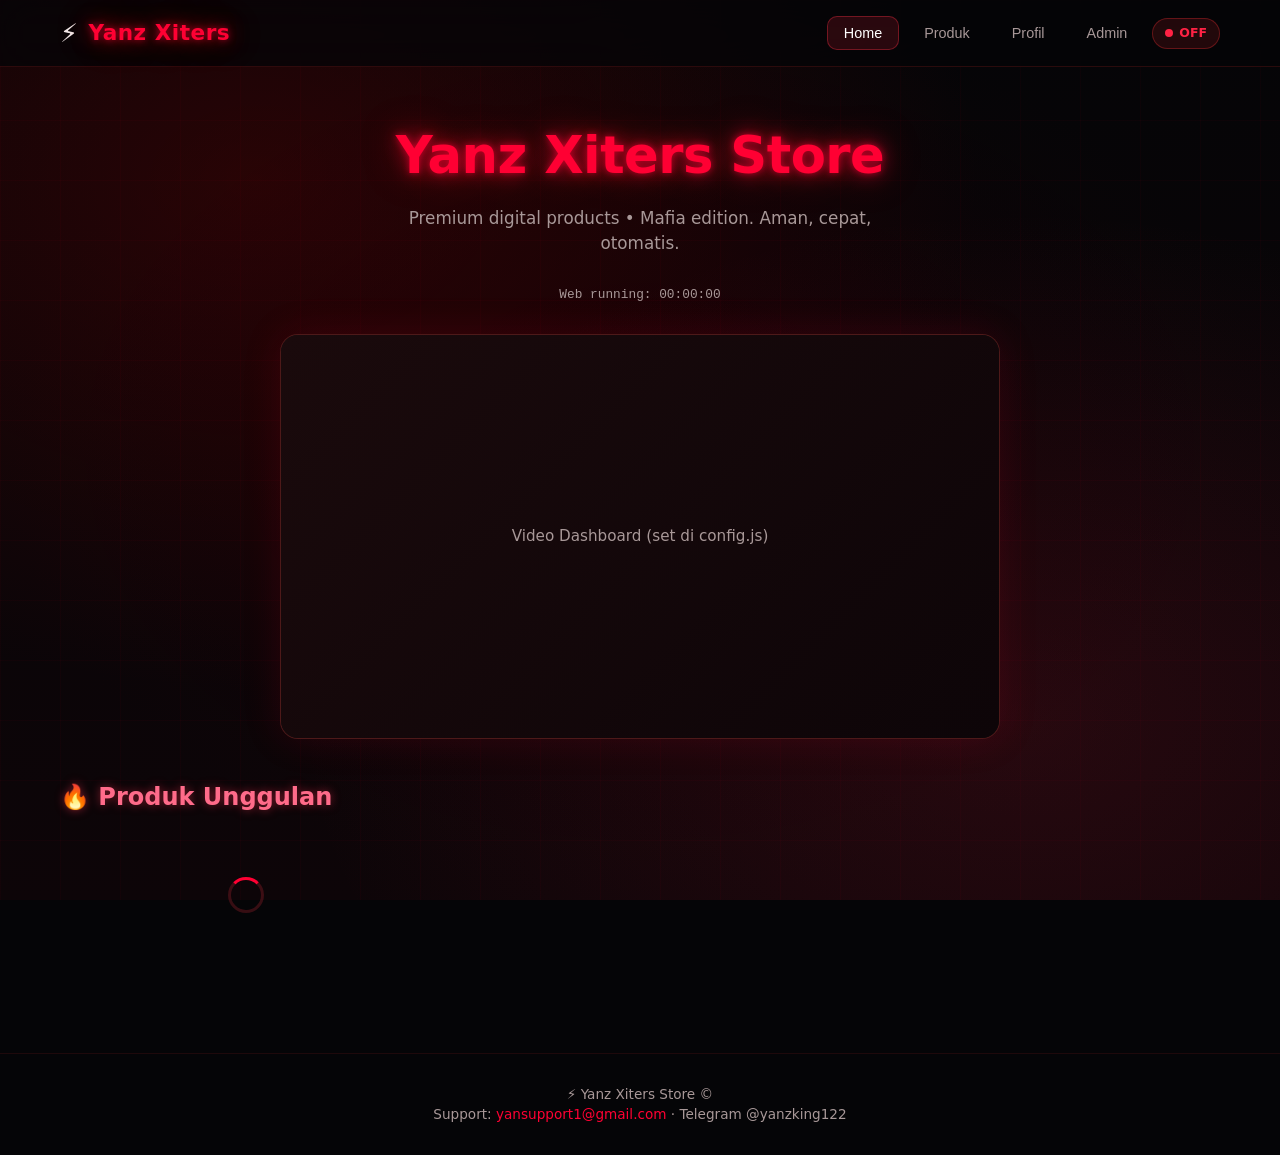
==== index.html @ 69679eae "Last Sync: 2026-09-05 17:09 (Mobile)" ====
<!DOCTYPE html>
<html lang="id">
<head>
  <meta charset="UTF-8" />
  <meta name="viewport" content="width=device-width, initial-scale=1.0, maximum-scale=1.0" />
  <meta name="theme-color" content="#8B0000" />
  <meta name="description" content="Yanz Xiters Store - Premium Digital Products" />
  <title>Yanz Xiters Store ⚡</title>
  <!-- Favicon emoji -->
  <link rel="icon" href="data:image/svg+xml,<svg xmlns='http://www.w3.org/2000/svg' viewBox='0 0 100 100'><text y='.9em' font-size='90'>⚡</text></svg>" />
  <link rel="stylesheet" href="css/style.css" />
  <!-- Firebase compat -->
  <script src="https://www.gstatic.com/firebasejs/10.12.2/firebase-app-compat.js"></script>
  <script src="https://www.gstatic.com/firebasejs/10.12.2/firebase-database-compat.js"></script>
</head>
<body class="no-select">

  <!-- Header -->
  <header class="header">
    <div class="container header-inner">
      <a class="logo" onclick="App.showView('home')">
        <span class="logo-icon">⚡</span>
        <span class="neon">Yanz Xiters</span>
      </a>
      <nav class="nav">
        <button class="nav-btn active" data-view="home" onclick="App.showView('home')">Home</button>
        <button class="nav-btn" data-view="products" onclick="App.showView('products')">Produk</button>
        <button class="nav-btn" data-view="profile" onclick="App.showView('profile')">Profil</button>
        <button class="nav-btn" data-view="admin" onclick="App.showView('admin')">Admin</button>
        <span id="globalStatus" class="status-badge status-off">
          <span class="dot"></span> OFF
        </span>
      </nav>
    </div>
  </header>

  <main class="container">

    <!-- HOME VIEW -->
    <section id="view-home" class="view active">
      <div class="hero">
        <h1 class="neon">Yanz Xiters Store</h1>
        <p>Premium digital products • Mafia edition. Aman, cepat, otomatis.</p>
        <div class="running-time" id="runningTime">Web running: 00:00:00</div>
      </div>

      <div class="video-box glass" id="dashboardVideoBox">
        <div class="video-placeholder">Video Dashboard (set di config.js)</div>
      </div>

      <h2 class="section-title neon-soft">🔥 Produk Unggulan</h2>
      <div class="products-grid" id="homeProducts">
        <div class="loader"></div>
      </div>
    </section>

    <!-- PRODUCTS VIEW -->
    <section id="view-products" class="view">
      <h2 class="section-title neon-soft" style="margin-top:30px">📦 Semua Produk</h2>
      <div class="products-grid" id="allProducts">
        <div class="loader"></div>
      </div>
    </section>

    <!-- PROFILE VIEW -->
    <section id="view-profile" class="view">
      <div class="profile-card glass">
        <h2 class="neon">Profil Kamu</h2>
        <p style="color:var(--muted);margin-top:8px">ID unik yang terbawa ke setiap pembelian</p>
        <div class="profile-id" id="userIdDisplay">-</div>
        <p style="font-size:0.85rem;color:var(--muted)">ID tersimpan otomatis & tidak direset.</p>
        <div style="margin-top:24px">
          <h3 style="margin-bottom:12px">Riwayat Pembelian</h3>
          <div id="userPurchases" class="empty">
            <div class="empty-icon">📭</div>
            Belum ada pembelian
          </div>
        </div>
      </div>
    </section>

    <!-- PAYMENT VIEW (persists via localStorage) -->
    <section id="view-payment" class="view">
      <div class="payment-wrap glass">
        <h2 class="neon">💳 Pembayaran</h2>
        <p style="color:var(--muted);font-size:0.9rem">Transfer sesuai nominal lalu upload bukti TF</p>

        <div class="order-info" id="orderInfo">
          <!-- filled by JS -->
        </div>

        <div class="qr-box" id="qrBox">
          <img id="qrImg" src="" alt="QR Payment" />
        </div>
        <p style="font-size:0.85rem;color:var(--muted);margin-bottom:16px">Scan QR di atas untuk transfer</p>

        <div class="form-group">
          <label>Upload Bukti Transfer (link gambar / screenshot)</label>
          <input type="text" id="buktiTfUrl" placeholder="https://... (Catbox / Imgur / dll)" />
        </div>
        <button class="btn btn-primary" style="width:100%" onclick="App.submitBuktiTf()">
          Kirim Bukti TF
        </button>
        <p style="margin-top:14px;font-size:0.8rem;color:var(--muted)">
          Halaman ini tersimpan. Jangan close sampai status berubah.
        </p>
        <div id="paymentStatus" style="margin-top:16px"></div>
      </div>
    </section>

    <!-- ADMIN LOGIN / PANEL -->
    <section id="view-admin" class="view">
      <!-- Login form -->
      <div id="adminLogin" class="payment-wrap glass" style="margin-top:40px">
        <h2 class="neon">🔐 Admin Login</h2>
        <p style="color:var(--muted);font-size:0.9rem;margin-bottom:20px">Masukkan key valid (max 1 device)</p>
        <div class="form-group">
          <label>Admin Key</label>
          <input type="password" id="adminKeyInput" placeholder="Masukkan key..." />
        </div>
        <button class="btn btn-primary" style="width:100%" onclick="App.adminLogin()">Masuk</button>
        <p style="margin-top:16px;font-size:0.8rem;color:var(--muted)">
          Error? Hubungi <a href="mailto:yansupport1@gmail.com" style="color:var(--blood-neon)">yansupport1@gmail.com</a>
          atau Telegram @yanzking122
        </p>
      </div>

      <!-- Admin dashboard -->
      <div id="adminPanel" style="display:none">
        <div class="admin-layout">
          <aside class="admin-sidebar glass">
            <div style="padding:0 8px 16px;font-weight:700" class="neon">⚡ Admin</div>
            <div class="admin-menu">
              <button class="admin-menu-btn active" data-section="orders" onclick="App.showAdminSection('orders')">📋 Bukti TF</button>
              <button class="admin-menu-btn" data-section="products" onclick="App.showAdminSection('products')">📦 Produk</button>
              <button class="admin-menu-btn" data-section="addproduct" onclick="App.showAdminSection('addproduct')">➕ Tambah Produk</button>
              <button class="admin-menu-btn" data-section="status" onclick="App.showAdminSection('status')">🟢 Status ON/OFF</button>
              <button class="admin-menu-btn" data-section="keys" onclick="App.showAdminSection('keys')">🔑 Keys</button>
              <button class="admin-menu-btn" data-section="users" onclick="App.showAdminSection('users')">👤 Users</button>
              <button class="admin-menu-btn" onclick="App.adminLogout()" style="color:var(--danger)">🚪 Logout</button>
            </div>
          </aside>

          <div class="admin-content">
            <!-- Orders / Bukti TF -->
            <div id="admin-orders" class="admin-section active">
              <h2 class="section-title">Bukti Transfer</h2>
              <div class="table-wrap glass">
                <table>
                  <thead>
                    <tr>
                      <th>Order</th>
                      <th>User ID</th>
                      <th>Produk</th>
                      <th>Harga</th>
                      <th>Bukti</th>
                      <th>Status</th>
                      <th>Aksi</th>
                    </tr>
                  </thead>
                  <tbody id="ordersTableBody">
                    <tr><td colspan="7" class="empty">Memuat...</td></tr>
                  </tbody>
                </table>
              </div>
            </div>

            <!-- Products list -->
            <div id="admin-products" class="admin-section">
              <h2 class="section-title">Daftar Produk</h2>
              <div class="table-wrap glass">
                <table>
                  <thead>
                    <tr>
                      <th>Nama</th>
                      <th>Harga</th>
                      <th>Diskon</th>
                      <th>Video</th>
                      <th>Aksi</th>
                    </tr>
                  </thead>
                  <tbody id="adminProductsBody">
                    <tr><td colspan="5" class="empty">Memuat...</td></tr>
                  </tbody>
                </table>
              </div>
            </div>

            <!-- Add Product -->
            <div id="admin-addproduct" class="admin-section">
              <h2 class="section-title">Tambah / Edit Produk</h2>
              <div class="glass" style="padding:24px;max-width:560px">
                <input type="hidden" id="editProductId" />
                <div class="form-group">
                  <label>Nama Produk</label>
                  <input type="text" id="pName" placeholder="Nama produk" />
                </div>
                <div class="form-group">
                  <label>Harga (Rp)</label>
                  <input type="number" id="pPrice" placeholder="50000" />
                </div>
                <div class="form-group">
                  <label>Deskripsi</label>
                  <textarea id="pDesc" placeholder="Deskripsi produk..."></textarea>
                </div>
                <div class="form-group">
                  <label>Link Download (dikirim otomatis setelah verifikasi)</label>
                  <input type="text" id="pDownload" placeholder="https://..." />
                </div>
                <div class="form-group">
                  <label>Link Video (Catbox / direct)</label>
                  <input type="text" id="pVideo" placeholder="https://files.catbox.moe/xxx.mp4" />
                </div>
                <div class="form-group">
                  <label>Diskon % (0 = tidak diskon)</label>
                  <input type="number" id="pDiscount" placeholder="0" min="0" max="99" />
                </div>
                <div class="form-group">
                  <label>Durasi Diskon (hari, 0 = permanent selama diskon > 0)</label>
                  <input type="number" id="pDiscountDays" placeholder="0" min="0" />
                </div>
                <button class="btn btn-primary" onclick="App.saveProduct()">Simpan Produk</button>
                <button class="btn btn-ghost" onclick="App.resetProductForm()" style="margin-left:8px">Reset</button>
              </div>
            </div>

            <!-- Status ON/OFF -->
            <div id="admin-status" class="admin-section">
              <h2 class="section-title">Status Admin (Global)</h2>
              <div class="glass" style="padding:28px;max-width:420px;text-align:center">
                <p style="margin-bottom:20px;color:var(--muted)">Status ini terlihat semua user di header</p>
                <div id="adminStatusDisplay" class="status-badge status-off" style="font-size:1.1rem;padding:10px 24px;margin-bottom:20px">
                  <span class="dot"></span> OFF
                </div>
                <div style="display:flex;gap:12px;justify-content:center">
                  <button class="btn btn-success" onclick="App.setGlobalStatus(true)">ON</button>
                  <button class="btn btn-danger" onclick="App.setGlobalStatus(false)">OFF</button>
                </div>
              </div>
            </div>

            <!-- Keys management -->
            <div id="admin-keys" class="admin-section">
              <h2 class="section-title">Admin Keys</h2>
              <div class="glass" style="padding:24px;max-width:500px;margin-bottom:20px">
                <div class="form-group">
                  <label>Buat Key Baru</label>
                  <input type="text" id="newKeyInput" placeholder="key-rahasia-123" />
                </div>
                <button class="btn btn-primary" onclick="App.createAdminKey()">Tambah Key</button>
              </div>
              <div class="table-wrap glass">
                <table>
                  <thead>
                    <tr><th>Key</th><th>Device</th><th>Last Login</th><th>Aksi</th></tr>
                  </thead>
                  <tbody id="keysTableBody"></tbody>
                </table>
              </div>
            </div>

            <!-- Users -->
            <div id="admin-users" class="admin-section">
              <h2 class="section-title">Users</h2>
              <div class="table-wrap glass">
                <table>
                  <thead>
                    <tr><th>User ID</th><th>Created</th><th>Last Seen</th></tr>
                  </thead>
                  <tbody id="usersTableBody"></tbody>
                </table>
              </div>
            </div>
          </div>
        </div>
      </div>
    </section>

  </main>

  <footer class="footer">
    <p>⚡ Yanz Xiters Store &copy; <span id="year"></span></p>
    <p>Support: <a href="mailto:yansupport1@gmail.com">yansupport1@gmail.com</a> · Telegram @yanzking122</p>
  </footer>

  <div class="toast-container" id="toastContainer"></div>

  <!-- Scripts -->
  <script src="config.js"></script>
  <script src="js/firebase.js"></script>
  <script src="js/security.js"></script>
  <script src="js/app.js"></script>
</body>
</html>
---- css/style.css ----
/* ============================================
   Yanz Xiters Store - Liquid Glass Neon Blood Red Mafia Theme
   Full animations, glassmorphism, neon
   ============================================ */

:root {
  --blood: #8B0000;
  --blood-bright: #c41e3a;
  --blood-neon: #ff0033;
  --blood-glow: rgba(255, 0, 51, 0.6);
  --dark: #0a0a0c;
  --darker: #050507;
  --glass: rgba(255, 255, 255, 0.06);
  --glass-border: rgba(255, 50, 50, 0.25);
  --text: #f0e6e6;
  --muted: #a89898;
  --success: #00ff88;
  --warning: #ffaa00;
  --danger: #ff2244;
  --radius: 18px;
  --transition: all 0.35s cubic-bezier(0.4, 0, 0.2, 1);
}

* {
  margin: 0;
  padding: 0;
  box-sizing: border-box;
}

html {
  scroll-behavior: smooth;
}

body {
  font-family: 'Segoe UI', system-ui, -apple-system, BlinkMacSystemFont, sans-serif;
  background: var(--darker);
  color: var(--text);
  min-height: 100vh;
  overflow-x: hidden;
  line-height: 1.5;
}

/* Background effects */
body::before {
  content: '';
  position: fixed;
  inset: 0;
  background:
    radial-gradient(ellipse at 20% 20%, rgba(139, 0, 0, 0.25) 0%, transparent 50%),
    radial-gradient(ellipse at 80% 80%, rgba(196, 30, 58, 0.15) 0%, transparent 50%),
    radial-gradient(ellipse at 50% 50%, rgba(20, 0, 5, 0.8) 0%, transparent 70%),
    linear-gradient(180deg, #050507 0%, #0d0508 100%);
  z-index: -2;
  pointer-events: none;
}

body::after {
  content: '';
  position: fixed;
  inset: 0;
  background-image:
    linear-gradient(rgba(255, 0, 50, 0.03) 1px, transparent 1px),
    linear-gradient(90deg, rgba(255, 0, 50, 0.03) 1px, transparent 1px);
  background-size: 60px 60px;
  z-index: -1;
  pointer-events: none;
  animation: gridPulse 8s ease-in-out infinite;
}

@keyframes gridPulse {
  0%, 100% { opacity: 0.4; }
  50% { opacity: 0.7; }
}

/* Liquid Glass Card */
.glass {
  background: var(--glass);
  backdrop-filter: blur(18px) saturate(160%) brightness(1.05);
  -webkit-backdrop-filter: blur(18px) saturate(160%) brightness(1.05);
  border: 1px solid var(--glass-border);
  border-radius: var(--radius);
  box-shadow:
    inset 0 1.5px 0 rgba(255, 180, 180, 0.25),
    inset 0 -1px 0 rgba(255, 50, 50, 0.1),
    0 12px 40px rgba(0, 0, 0, 0.45),
    0 0 30px rgba(255, 0, 51, 0.08);
  transition: var(--transition);
}

.glass:hover {
  border-color: rgba(255, 50, 80, 0.45);
  box-shadow:
    inset 0 1.5px 0 rgba(255, 200, 200, 0.35),
    0 16px 50px rgba(0, 0, 0, 0.5),
    0 0 40px rgba(255, 0, 51, 0.18);
}

/* Neon text */
.neon {
  color: var(--blood-neon);
  text-shadow:
    0 0 7px var(--blood-glow),
    0 0 20px var(--blood-glow),
    0 0 40px rgba(255, 0, 51, 0.4);
}

.neon-soft {
  color: #ff6b8a;
  text-shadow: 0 0 10px rgba(255, 50, 80, 0.5);
}

/* Buttons */
.btn {
  display: inline-flex;
  align-items: center;
  justify-content: center;
  gap: 8px;
  padding: 12px 28px;
  border: none;
  border-radius: 12px;
  font-weight: 600;
  font-size: 0.95rem;
  cursor: pointer;
  transition: var(--transition);
  position: relative;
  overflow: hidden;
  text-decoration: none;
  color: #fff;
  letter-spacing: 0.3px;
}

.btn::before {
  content: '';
  position: absolute;
  inset: 0;
  background: linear-gradient(120deg, transparent, rgba(255,255,255,0.15), transparent);
  transform: translateX(-100%);
  transition: transform 0.6s ease;
}

.btn:hover::before {
  transform: translateX(100%);
}

.btn-primary {
  background: linear-gradient(135deg, var(--blood) 0%, var(--blood-bright) 50%, #ff2244 100%);
  box-shadow: 0 4px 20px rgba(196, 30, 58, 0.45), inset 0 1px 0 rgba(255,255,255,0.2);
}

.btn-primary:hover {
  transform: translateY(-2px) scale(1.02);
  box-shadow: 0 8px 30px rgba(255, 0, 51, 0.55), inset 0 1px 0 rgba(255,255,255,0.25);
}

.btn-primary:active {
  transform: translateY(0) scale(0.98);
}

.btn-success {
  background: linear-gradient(135deg, #007a44, #00cc66);
  box-shadow: 0 4px 18px rgba(0, 200, 100, 0.35);
}

.btn-success:hover {
  transform: translateY(-2px);
  box-shadow: 0 8px 28px rgba(0, 255, 136, 0.45);
}

.btn-danger {
  background: linear-gradient(135deg, #5a0000, #a00);
  box-shadow: 0 4px 18px rgba(160, 0, 0, 0.4);
}

.btn-danger:hover {
  transform: translateY(-2px);
  box-shadow: 0 8px 28px rgba(255, 30, 30, 0.5);
}

.btn-ghost {
  background: rgba(255, 255, 255, 0.05);
  border: 1px solid rgba(255, 80, 80, 0.3);
  color: var(--text);
}

.btn-ghost:hover {
  background: rgba(255, 50, 50, 0.12);
  border-color: var(--blood-neon);
}

.btn-sm {
  padding: 8px 16px;
  font-size: 0.85rem;
  border-radius: 10px;
}

.btn:disabled {
  opacity: 0.5;
  cursor: not-allowed;
  transform: none !important;
}

/* Layout */
.container {
  width: 100%;
  max-width: 1200px;
  margin: 0 auto;
  padding: 0 20px;
}

/* Header */
.header {
  position: sticky;
  top: 0;
  z-index: 100;
  padding: 14px 0;
  background: rgba(5, 5, 7, 0.75);
  backdrop-filter: blur(20px);
  border-bottom: 1px solid rgba(255, 50, 50, 0.15);
}

.header-inner {
  display: flex;
  align-items: center;
  justify-content: space-between;
  gap: 16px;
}

.logo {
  display: flex;
  align-items: center;
  gap: 10px;
  font-size: 1.35rem;
  font-weight: 800;
  letter-spacing: 0.5px;
  cursor: pointer;
  text-decoration: none;
  color: inherit;
}

.logo-icon {
  font-size: 1.6rem;
  animation: pulseGlow 2.5s ease-in-out infinite;
}

@keyframes pulseGlow {
  0%, 100% { filter: drop-shadow(0 0 4px var(--blood-glow)); }
  50% { filter: drop-shadow(0 0 14px var(--blood-neon)); }
}

.nav {
  display: flex;
  align-items: center;
  gap: 8px;
  flex-wrap: wrap;
}

.nav-btn {
  padding: 8px 16px;
  border-radius: 10px;
  background: transparent;
  border: 1px solid transparent;
  color: var(--muted);
  cursor: pointer;
  font-size: 0.9rem;
  transition: var(--transition);
}

.nav-btn:hover, .nav-btn.active {
  color: #fff;
  background: rgba(255, 40, 60, 0.15);
  border-color: rgba(255, 50, 70, 0.35);
}

.status-badge {
  display: inline-flex;
  align-items: center;
  gap: 6px;
  padding: 5px 12px;
  border-radius: 20px;
  font-size: 0.78rem;
  font-weight: 600;
}

.status-on {
  background: rgba(0, 255, 136, 0.12);
  color: var(--success);
  border: 1px solid rgba(0, 255, 136, 0.3);
}

.status-off {
  background: rgba(255, 50, 50, 0.12);
  color: var(--danger);
  border: 1px solid rgba(255, 50, 50, 0.3);
}

.dot {
  width: 8px;
  height: 8px;
  border-radius: 50%;
  background: currentColor;
  animation: blink 1.4s infinite;
}

@keyframes blink {
  0%, 100% { opacity: 1; }
  50% { opacity: 0.3; }
}

/* Hero */
.hero {
  padding: 50px 0 30px;
  text-align: center;
}

.hero h1 {
  font-size: clamp(2rem, 5vw, 3.2rem);
  font-weight: 900;
  margin-bottom: 12px;
  letter-spacing: -0.5px;
}

.hero p {
  color: var(--muted);
  font-size: 1.05rem;
  max-width: 520px;
  margin: 0 auto 28px;
}

/* Video box */
.video-box {
  position: relative;
  width: 100%;
  max-width: 720px;
  margin: 0 auto 40px;
  border-radius: var(--radius);
  overflow: hidden;
  aspect-ratio: 16/9;
  background: #111;
  border: 1px solid var(--glass-border);
  box-shadow: 0 0 40px rgba(255, 0, 51, 0.12);
}

.video-box video,
.video-box iframe {
  width: 100%;
  height: 100%;
  object-fit: cover;
  display: block;
}

.video-placeholder {
  display: flex;
  align-items: center;
  justify-content: center;
  height: 100%;
  color: var(--muted);
  font-size: 0.95rem;
  background: linear-gradient(135deg, #1a0a0c, #0d0508);
}

/* Products grid */
.section-title {
  font-size: 1.5rem;
  font-weight: 700;
  margin-bottom: 22px;
  display: flex;
  align-items: center;
  gap: 10px;
}

.products-grid {
  display: grid;
  grid-template-columns: repeat(auto-fill, minmax(280px, 1fr));
  gap: 22px;
  padding-bottom: 60px;
}

.product-card {
  display: flex;
  flex-direction: column;
  overflow: hidden;
  position: relative;
  animation: fadeUp 0.5s ease both;
}

@keyframes fadeUp {
  from { opacity: 0; transform: translateY(20px); }
  to { opacity: 1; transform: translateY(0); }
}

.product-video {
  width: 100%;
  aspect-ratio: 16/10;
  background: #0d0d10;
  position: relative;
  overflow: hidden;
}

.product-video video,
.product-video iframe {
  width: 100%;
  height: 100%;
  object-fit: cover;
}

.product-body {
  padding: 18px;
  flex: 1;
  display: flex;
  flex-direction: column;
  gap: 10px;
}

.product-name {
  font-size: 1.15rem;
  font-weight: 700;
}

.product-desc {
  font-size: 0.88rem;
  color: var(--muted);
  display: -webkit-box;
  -webkit-line-clamp: 3;
  -webkit-box-orient: vertical;
  overflow: hidden;
  flex: 1;
}

.price-row {
  display: flex;
  align-items: center;
  gap: 10px;
  flex-wrap: wrap;
}

.price {
  font-size: 1.25rem;
  font-weight: 800;
  color: var(--blood-neon);
}

.price-old {
  font-size: 0.95rem;
  text-decoration: line-through;
  color: var(--muted);
  opacity: 0.7;
}

.discount-badge {
  display: inline-flex;
  align-items: center;
  padding: 3px 10px;
  border-radius: 6px;
  background: linear-gradient(135deg, var(--blood), var(--blood-bright));
  font-size: 0.75rem;
  font-weight: 700;
  animation: badgePulse 2s ease-in-out infinite;
}

@keyframes badgePulse {
  0%, 100% { box-shadow: 0 0 0 0 rgba(255, 0, 51, 0.4); }
  50% { box-shadow: 0 0 0 6px rgba(255, 0, 51, 0); }
}

.product-actions {
  margin-top: 8px;
}

/* Pages / Views */
.view {
  display: none;
  animation: fadeIn 0.4s ease;
}

.view.active {
  display: block;
}

@keyframes fadeIn {
  from { opacity: 0; }
  to { opacity: 1; }
}

/* Payment page */
.payment-wrap {
  max-width: 480px;
  margin: 30px auto;
  padding: 28px;
  text-align: center;
}

.payment-wrap h2 {
  margin-bottom: 8px;
}

.qr-box {
  margin: 24px auto;
  padding: 16px;
  background: #fff;
  border-radius: 14px;
  display: inline-block;
  box-shadow: 0 0 30px rgba(255, 0, 51, 0.2);
}

.qr-box img {
  width: 220px;
  height: 220px;
  object-fit: contain;
  display: block;
}

.order-info {
  text-align: left;
  margin: 20px 0;
  padding: 16px;
  background: rgba(0,0,0,0.25);
  border-radius: 12px;
  font-size: 0.9rem;
}

.order-info div {
  display: flex;
  justify-content: space-between;
  padding: 6px 0;
  border-bottom: 1px solid rgba(255,255,255,0.05);
}

.order-info div:last-child {
  border-bottom: none;
}

/* Forms */
.form-group {
  margin-bottom: 16px;
  text-align: left;
}

.form-group label {
  display: block;
  margin-bottom: 6px;
  font-size: 0.88rem;
  color: var(--muted);
}

.form-group input,
.form-group textarea,
.form-group select {
  width: 100%;
  padding: 12px 14px;
  border-radius: 10px;
  border: 1px solid rgba(255, 60, 80, 0.25);
  background: rgba(0, 0, 0, 0.35);
  color: var(--text);
  font-size: 0.95rem;
  transition: var(--transition);
  outline: none;
}

.form-group input:focus,
.form-group textarea:focus,
.form-group select:focus {
  border-color: var(--blood-neon);
  box-shadow: 0 0 0 3px rgba(255, 0, 51, 0.15);
}

.form-group textarea {
  min-height: 90px;
  resize: vertical;
}

/* Admin panel */
.admin-layout {
  display: grid;
  grid-template-columns: 220px 1fr;
  gap: 20px;
  min-height: calc(100vh - 80px);
  padding: 20px 0 40px;
}

.admin-sidebar {
  padding: 20px 12px;
  height: fit-content;
  position: sticky;
  top: 90px;
}

.admin-menu {
  display: flex;
  flex-direction: column;
  gap: 6px;
}

.admin-menu-btn {
  width: 100%;
  text-align: left;
  padding: 11px 14px;
  border-radius: 10px;
  background: transparent;
  border: none;
  color: var(--muted);
  cursor: pointer;
  font-size: 0.9rem;
  transition: var(--transition);
}

.admin-menu-btn:hover,
.admin-menu-btn.active {
  background: rgba(255, 40, 60, 0.15);
  color: #fff;
}

.admin-content {
  padding: 8px 0;
}

.admin-section {
  display: none;
}

.admin-section.active {
  display: block;
  animation: fadeIn 0.35s ease;
}

.table-wrap {
  overflow-x: auto;
  border-radius: 12px;
}

table {
  width: 100%;
  border-collapse: collapse;
  font-size: 0.88rem;
}

th, td {
  padding: 12px 14px;
  text-align: left;
  border-bottom: 1px solid rgba(255, 255, 255, 0.06);
}

th {
  color: var(--muted);
  font-weight: 600;
  font-size: 0.8rem;
  text-transform: uppercase;
  letter-spacing: 0.5px;
}

tr:hover td {
  background: rgba(255, 40, 60, 0.05);
}

.badge {
  display: inline-block;
  padding: 3px 10px;
  border-radius: 6px;
  font-size: 0.75rem;
  font-weight: 600;
}

.badge-pending {
  background: rgba(255, 170, 0, 0.15);
  color: var(--warning);
}

.badge-approved {
  background: rgba(0, 255, 136, 0.12);
  color: var(--success);
}

.badge-rejected {
  background: rgba(255, 50, 50, 0.15);
  color: var(--danger);
}

/* Modal */
.modal-overlay {
  position: fixed;
  inset: 0;
  background: rgba(0, 0, 0, 0.7);
  backdrop-filter: blur(6px);
  z-index: 200;
  display: flex;
  align-items: center;
  justify-content: center;
  padding: 20px;
  opacity: 0;
  visibility: hidden;
  transition: var(--transition);
}

.modal-overlay.show {
  opacity: 1;
  visibility: visible;
}

.modal {
  width: 100%;
  max-width: 520px;
  max-height: 90vh;
  overflow-y: auto;
  padding: 28px;
  transform: scale(0.92) translateY(20px);
  transition: var(--transition);
}

.modal-overlay.show .modal {
  transform: scale(1) translateY(0);
}

.modal-header {
  display: flex;
  justify-content: space-between;
  align-items: center;
  margin-bottom: 20px;
}

.modal-header h3 {
  font-size: 1.25rem;
}

.modal-close {
  background: none;
  border: none;
  color: var(--muted);
  font-size: 1.5rem;
  cursor: pointer;
  line-height: 1;
  transition: var(--transition);
}

.modal-close:hover {
  color: var(--blood-neon);
}

/* Profile */
.profile-card {
  max-width: 420px;
  margin: 40px auto;
  padding: 28px;
  text-align: center;
}

.profile-id {
  font-family: monospace;
  background: rgba(0,0,0,0.3);
  padding: 10px 16px;
  border-radius: 8px;
  font-size: 0.9rem;
  word-break: break-all;
  margin: 16px 0;
  border: 1px solid rgba(255,50,50,0.2);
}

/* Toast */
.toast-container {
  position: fixed;
  bottom: 24px;
  right: 24px;
  z-index: 300;
  display: flex;
  flex-direction: column;
  gap: 10px;
}

.toast {
  padding: 14px 20px;
  border-radius: 12px;
  background: rgba(20, 5, 8, 0.95);
  border: 1px solid rgba(255, 50, 70, 0.3);
  box-shadow: 0 8px 30px rgba(0,0,0,0.4);
  animation: slideIn 0.35s ease;
  max-width: 340px;
  font-size: 0.9rem;
}

@keyframes slideIn {
  from { transform: translateX(40px); opacity: 0; }
  to { transform: translateX(0); opacity: 1; }
}

.toast.success { border-color: rgba(0, 255, 136, 0.4); }
.toast.error { border-color: rgba(255, 50, 50, 0.5); }

/* Loading */
.loader {
  width: 36px;
  height: 36px;
  border: 3px solid rgba(255, 50, 70, 0.2);
  border-top-color: var(--blood-neon);
  border-radius: 50%;
  animation: spin 0.8s linear infinite;
  margin: 40px auto;
}

@keyframes spin {
  to { transform: rotate(360deg); }
}

/* Empty state */
.empty {
  text-align: center;
  padding: 50px 20px;
  color: var(--muted);
}

.empty-icon {
  font-size: 3rem;
  margin-bottom: 12px;
  opacity: 0.5;
}

/* Footer */
.footer {
  text-align: center;
  padding: 30px 20px;
  color: var(--muted);
  font-size: 0.85rem;
  border-top: 1px solid rgba(255, 50, 50, 0.1);
  margin-top: 40px;
}

.footer a {
  color: var(--blood-neon);
  text-decoration: none;
}

.footer a:hover {
  text-decoration: underline;
}

/* Responsive */
@media (max-width: 768px) {
  .admin-layout {
    grid-template-columns: 1fr;
  }
  .admin-sidebar {
    position: static;
  }
  .admin-menu {
    flex-direction: row;
    flex-wrap: wrap;
  }
  .header-inner {
    flex-wrap: wrap;
  }
  .products-grid {
    grid-template-columns: 1fr;
  }
}

/* Anti-select for security feel */
.no-select {
  user-select: none;
  -webkit-user-select: none;
}

/* Running time */
.running-time {
  font-size: 0.8rem;
  color: var(--muted);
  font-family: monospace;
}
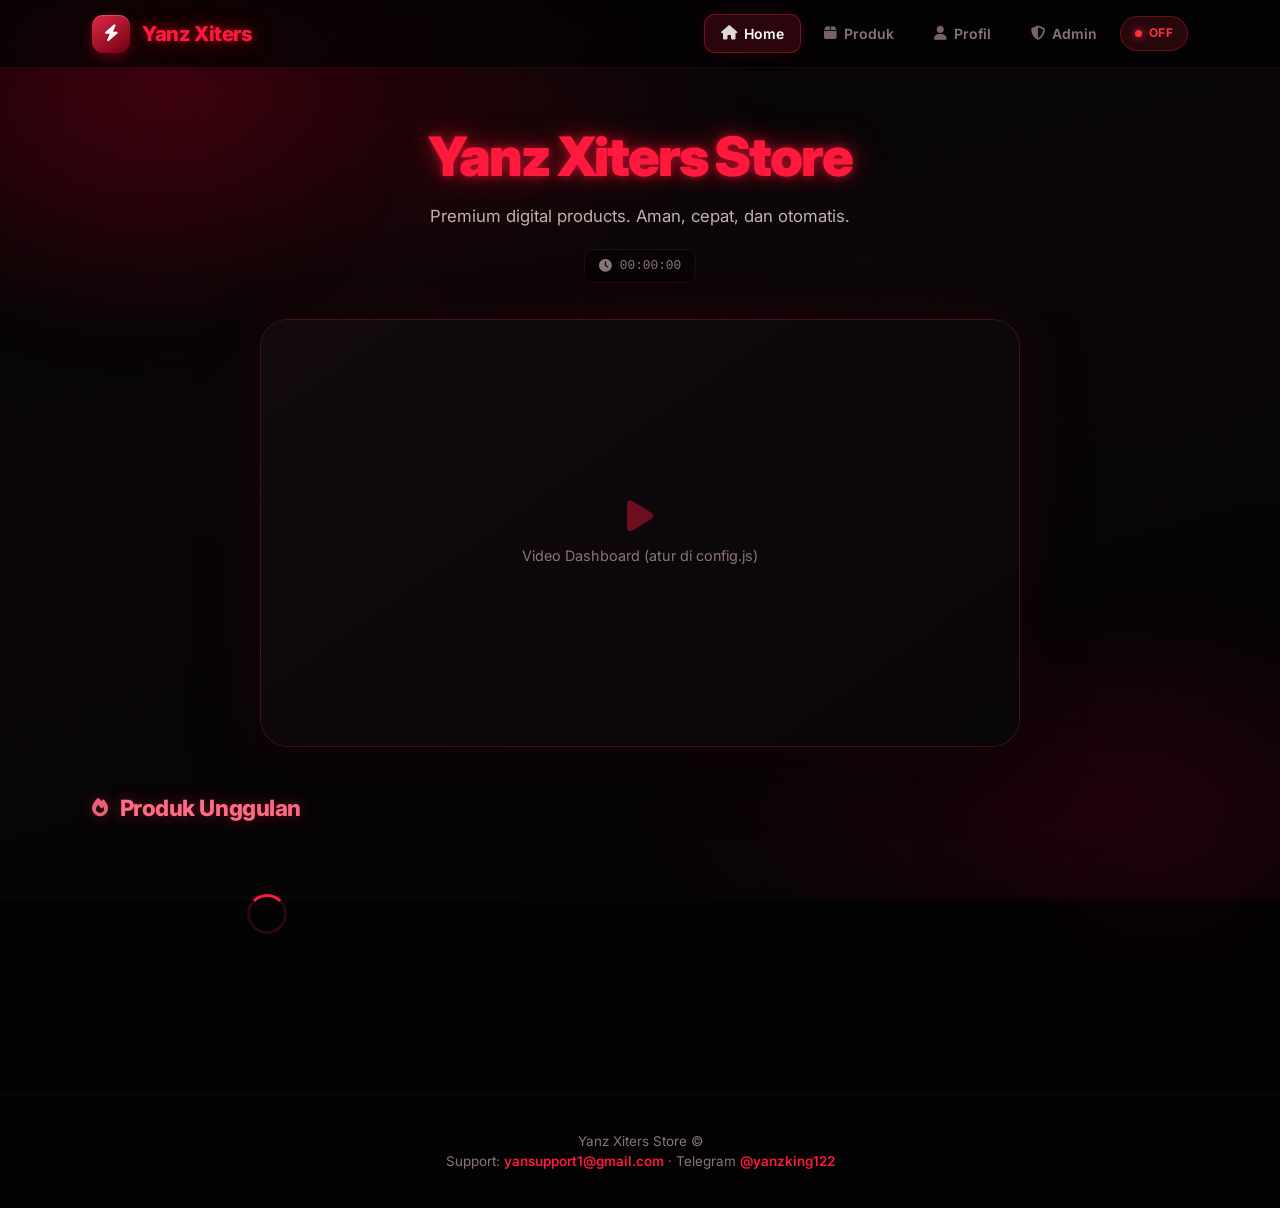
==== commit ed7801af: "Last Sync: 2026-09-05 17:23 (Mobile)" ====
--- a/index.html
+++ b/index.html
@@ -2,31 +2,40 @@
 <html lang="id">
 <head>
   <meta charset="UTF-8" />
-  <meta name="viewport" content="width=device-width, initial-scale=1.0, maximum-scale=1.0" />
+  <meta name="viewport" content="width=device-width, initial-scale=1.0, maximum-scale=1.0, user-scalable=no" />
   <meta name="theme-color" content="#8B0000" />
   <meta name="description" content="Yanz Xiters Store - Premium Digital Products" />
-  <title>Yanz Xiters Store ⚡</title>
-  <!-- Favicon emoji -->
-  <link rel="icon" href="data:image/svg+xml,<svg xmlns='http://www.w3.org/2000/svg' viewBox='0 0 100 100'><text y='.9em' font-size='90'>⚡</text></svg>" />
+  <title>Yanz Xiters Store</title>
+  <link rel="icon" href="data:image/svg+xml,<svg xmlns='http://www.w3.org/2000/svg' viewBox='0 0 100 100'><text y='.9em' font-size='90'>&#9889;</text></svg>" />
+  <link rel="stylesheet" href="https://cdnjs.cloudflare.com/ajax/libs/font-awesome/6.5.2/css/all.min.css" crossorigin="anonymous" referrerpolicy="no-referrer" />
   <link rel="stylesheet" href="css/style.css" />
-  <!-- Firebase compat -->
   <script src="https://www.gstatic.com/firebasejs/10.12.2/firebase-app-compat.js"></script>
   <script src="https://www.gstatic.com/firebasejs/10.12.2/firebase-database-compat.js"></script>
 </head>
 <body class="no-select">
 
-  <!-- Header -->
-  <header class="header">
+  <div class="ambient ambient-1"></div>
+  <div class="ambient ambient-2"></div>
+
+  <header class="header" id="mainHeader">
     <div class="container header-inner">
       <a class="logo" onclick="App.showView('home')">
-        <span class="logo-icon">⚡</span>
+        <span class="logo-mark"><i class="fa-solid fa-bolt"></i></span>
         <span class="neon">Yanz Xiters</span>
       </a>
       <nav class="nav">
-        <button class="nav-btn active" data-view="home" onclick="App.showView('home')">Home</button>
-        <button class="nav-btn" data-view="products" onclick="App.showView('products')">Produk</button>
-        <button class="nav-btn" data-view="profile" onclick="App.showView('profile')">Profil</button>
-        <button class="nav-btn" data-view="admin" onclick="App.showView('admin')">Admin</button>
+        <button class="nav-btn active" data-view="home" onclick="App.showView('home')">
+          <i class="fa-solid fa-house"></i><span>Home</span>
+        </button>
+        <button class="nav-btn" data-view="products" onclick="App.showView('products')">
+          <i class="fa-solid fa-box"></i><span>Produk</span>
+        </button>
+        <button class="nav-btn" data-view="profile" onclick="App.showView('profile')">
+          <i class="fa-solid fa-user"></i><span>Profil</span>
+        </button>
+        <button class="nav-btn" data-view="admin" onclick="App.showView('admin')">
+          <i class="fa-solid fa-shield-halved"></i><span>Admin</span>
+        </button>
         <span id="globalStatus" class="status-badge status-off">
           <span class="dot"></span> OFF
         </span>
@@ -36,115 +45,150 @@
 
   <main class="container">
 
-    <!-- HOME VIEW -->
+    <!-- HOME -->
     <section id="view-home" class="view active">
       <div class="hero">
         <h1 class="neon">Yanz Xiters Store</h1>
-        <p>Premium digital products • Mafia edition. Aman, cepat, otomatis.</p>
-        <div class="running-time" id="runningTime">Web running: 00:00:00</div>
+        <p>Premium digital products. Aman, cepat, dan otomatis.</p>
+        <div class="running-time" id="runningTime">
+          <i class="fa-solid fa-clock"></i>
+          <span>00:00:00</span>
+        </div>
       </div>
 
       <div class="video-box glass" id="dashboardVideoBox">
-        <div class="video-placeholder">Video Dashboard (set di config.js)</div>
-      </div>
-
-      <h2 class="section-title neon-soft">🔥 Produk Unggulan</h2>
+        <div class="video-placeholder">
+          <i class="fa-solid fa-play"></i>
+          <span>Video Dashboard (atur di config.js)</span>
+        </div>
+      </div>
+
+      <h2 class="section-title neon-soft">
+        <i class="fa-solid fa-fire"></i> Produk Unggulan
+      </h2>
       <div class="products-grid" id="homeProducts">
         <div class="loader"></div>
       </div>
     </section>
 
-    <!-- PRODUCTS VIEW -->
+    <!-- PRODUCTS -->
     <section id="view-products" class="view">
-      <h2 class="section-title neon-soft" style="margin-top:30px">📦 Semua Produk</h2>
+      <h2 class="section-title neon-soft" style="margin-top:36px">
+        <i class="fa-solid fa-boxes-stacked"></i> Semua Produk
+      </h2>
       <div class="products-grid" id="allProducts">
         <div class="loader"></div>
       </div>
     </section>
 
-    <!-- PROFILE VIEW -->
+    <!-- PROFILE -->
     <section id="view-profile" class="view">
       <div class="profile-card glass">
-        <h2 class="neon">Profil Kamu</h2>
-        <p style="color:var(--muted);margin-top:8px">ID unik yang terbawa ke setiap pembelian</p>
+        <h2 class="neon"><i class="fa-solid fa-id-card"></i> Profil</h2>
+        <p style="color:var(--muted);margin-top:6px;font-size:0.9rem">ID unik yang terbawa ke setiap pembelian</p>
         <div class="profile-id" id="userIdDisplay">-</div>
-        <p style="font-size:0.85rem;color:var(--muted)">ID tersimpan otomatis & tidak direset.</p>
-        <div style="margin-top:24px">
-          <h3 style="margin-bottom:12px">Riwayat Pembelian</h3>
+        <p style="font-size:0.82rem;color:var(--muted)">ID tersimpan otomatis dan tidak direset.</p>
+        <div class="mt-3 text-left">
+          <h3 style="margin-bottom:14px;font-size:1rem;display:flex;align-items:center;gap:8px">
+            <i class="fa-solid fa-bag-shopping"></i> Riwayat Pembelian
+          </h3>
           <div id="userPurchases" class="empty">
-            <div class="empty-icon">📭</div>
+            <i class="fa-solid fa-inbox"></i>
             Belum ada pembelian
           </div>
         </div>
       </div>
     </section>
 
-    <!-- PAYMENT VIEW (persists via localStorage) -->
+    <!-- PAYMENT -->
     <section id="view-payment" class="view">
       <div class="payment-wrap glass">
-        <h2 class="neon">💳 Pembayaran</h2>
-        <p style="color:var(--muted);font-size:0.9rem">Transfer sesuai nominal lalu upload bukti TF</p>
-
-        <div class="order-info" id="orderInfo">
-          <!-- filled by JS -->
-        </div>
+        <h2 class="neon"><i class="fa-solid fa-credit-card"></i> Pembayaran</h2>
+        <p>Transfer sesuai nominal lalu kirim bukti transfer</p>
+
+        <div class="order-info" id="orderInfo"></div>
 
         <div class="qr-box" id="qrBox">
           <img id="qrImg" src="" alt="QR Payment" />
         </div>
-        <p style="font-size:0.85rem;color:var(--muted);margin-bottom:16px">Scan QR di atas untuk transfer</p>
+        <p style="font-size:0.84rem;color:var(--muted);margin-bottom:18px">Scan QR di atas untuk transfer</p>
 
         <div class="form-group">
-          <label>Upload Bukti Transfer (link gambar / screenshot)</label>
+          <label>Link Bukti Transfer</label>
           <input type="text" id="buktiTfUrl" placeholder="https://... (Catbox / Imgur / dll)" />
         </div>
-        <button class="btn btn-primary" style="width:100%" onclick="App.submitBuktiTf()">
-          Kirim Bukti TF
-        </button>
-        <p style="margin-top:14px;font-size:0.8rem;color:var(--muted)">
-          Halaman ini tersimpan. Jangan close sampai status berubah.
+        <button class="btn btn-primary btn-block" onclick="App.submitBuktiTf()">
+          <i class="fa-solid fa-paper-plane"></i> Kirim Bukti TF
+        </button>
+        <p style="margin-top:16px;font-size:0.78rem;color:var(--muted)">
+          Halaman ini tersimpan. Jangan ditutup sampai status berubah.
         </p>
-        <div id="paymentStatus" style="margin-top:16px"></div>
-      </div>
-    </section>
-
-    <!-- ADMIN LOGIN / PANEL -->
+        <div id="paymentStatus" class="mt-2"></div>
+      </div>
+    </section>
+
+    <!-- ADMIN -->
     <section id="view-admin" class="view">
-      <!-- Login form -->
-      <div id="adminLogin" class="payment-wrap glass" style="margin-top:40px">
-        <h2 class="neon">🔐 Admin Login</h2>
-        <p style="color:var(--muted);font-size:0.9rem;margin-bottom:20px">Masukkan key valid (max 1 device)</p>
-        <div class="form-group">
-          <label>Admin Key</label>
-          <input type="password" id="adminKeyInput" placeholder="Masukkan key..." />
-        </div>
-        <button class="btn btn-primary" style="width:100%" onclick="App.adminLogin()">Masuk</button>
-        <p style="margin-top:16px;font-size:0.8rem;color:var(--muted)">
-          Error? Hubungi <a href="mailto:yansupport1@gmail.com" style="color:var(--blood-neon)">yansupport1@gmail.com</a>
-          atau Telegram @yanzking122
-        </p>
-      </div>
-
-      <!-- Admin dashboard -->
+
+      <!-- Login -->
+      <div id="adminLogin" class="admin-login-wrap">
+        <div class="admin-login-card glass glass-strong">
+          <div class="admin-login-icon">
+            <i class="fa-solid fa-lock"></i>
+          </div>
+          <h2 class="neon">Admin Login</h2>
+          <p class="subtitle">Masukkan key valid. Maksimal 1 device.</p>
+          <div class="form-group">
+            <label>Admin Key</label>
+            <input type="password" id="adminKeyInput" placeholder="Masukkan key..." autocomplete="off" />
+          </div>
+          <button class="btn btn-primary btn-block" onclick="App.adminLogin()">
+            <i class="fa-solid fa-right-to-bracket"></i> Masuk
+          </button>
+          <p class="support-note">
+            Error? Hubungi
+            <a href="mailto:yansupport1@gmail.com">yansupport1@gmail.com</a>
+            atau Telegram <a href="https://t.me/yanzking122" target="_blank">@yanzking122</a>
+          </p>
+        </div>
+      </div>
+
+      <!-- Panel -->
       <div id="adminPanel" style="display:none">
         <div class="admin-layout">
           <aside class="admin-sidebar glass">
-            <div style="padding:0 8px 16px;font-weight:700" class="neon">⚡ Admin</div>
+            <div class="admin-sidebar-title neon">
+              <i class="fa-solid fa-shield-halved"></i> Admin
+            </div>
             <div class="admin-menu">
-              <button class="admin-menu-btn active" data-section="orders" onclick="App.showAdminSection('orders')">📋 Bukti TF</button>
-              <button class="admin-menu-btn" data-section="products" onclick="App.showAdminSection('products')">📦 Produk</button>
-              <button class="admin-menu-btn" data-section="addproduct" onclick="App.showAdminSection('addproduct')">➕ Tambah Produk</button>
-              <button class="admin-menu-btn" data-section="status" onclick="App.showAdminSection('status')">🟢 Status ON/OFF</button>
-              <button class="admin-menu-btn" data-section="keys" onclick="App.showAdminSection('keys')">🔑 Keys</button>
-              <button class="admin-menu-btn" data-section="users" onclick="App.showAdminSection('users')">👤 Users</button>
-              <button class="admin-menu-btn" onclick="App.adminLogout()" style="color:var(--danger)">🚪 Logout</button>
+              <button class="admin-menu-btn active" data-section="orders" onclick="App.showAdminSection('orders')">
+                <i class="fa-solid fa-receipt"></i> Bukti TF
+              </button>
+              <button class="admin-menu-btn" data-section="products" onclick="App.showAdminSection('products')">
+                <i class="fa-solid fa-box"></i> Produk
+              </button>
+              <button class="admin-menu-btn" data-section="addproduct" onclick="App.showAdminSection('addproduct')">
+                <i class="fa-solid fa-plus"></i> Tambah Produk
+              </button>
+              <button class="admin-menu-btn" data-section="status" onclick="App.showAdminSection('status')">
+                <i class="fa-solid fa-toggle-on"></i> Status ON/OFF
+              </button>
+              <button class="admin-menu-btn" data-section="keys" onclick="App.showAdminSection('keys')">
+                <i class="fa-solid fa-key"></i> Keys
+              </button>
+              <button class="admin-menu-btn" data-section="users" onclick="App.showAdminSection('users')">
+                <i class="fa-solid fa-users"></i> Users
+              </button>
+              <button class="admin-menu-btn logout" onclick="App.adminLogout()">
+                <i class="fa-solid fa-right-from-bracket"></i> Logout
+              </button>
             </div>
           </aside>
 
           <div class="admin-content">
-            <!-- Orders / Bukti TF -->
+
             <div id="admin-orders" class="admin-section active">
-              <h2 class="section-title">Bukti Transfer</h2>
+              <h2 class="section-title"><i class="fa-solid fa-receipt"></i> Bukti Transfer</h2>
               <div class="table-wrap glass">
                 <table>
                   <thead>
@@ -165,9 +209,8 @@
               </div>
             </div>
 
-            <!-- Products list -->
             <div id="admin-products" class="admin-section">
-              <h2 class="section-title">Daftar Produk</h2>
+              <h2 class="section-title"><i class="fa-solid fa-box"></i> Daftar Produk</h2>
               <div class="table-wrap glass">
                 <table>
                   <thead>
@@ -186,10 +229,9 @@
               </div>
             </div>
 
-            <!-- Add Product -->
             <div id="admin-addproduct" class="admin-section">
-              <h2 class="section-title">Tambah / Edit Produk</h2>
-              <div class="glass" style="padding:24px;max-width:560px">
+              <h2 class="section-title"><i class="fa-solid fa-plus"></i> Tambah / Edit Produk</h2>
+              <div class="glass" style="padding:28px;max-width:560px">
                 <input type="hidden" id="editProductId" />
                 <div class="form-group">
                   <label>Nama Produk</label>
@@ -204,11 +246,11 @@
                   <textarea id="pDesc" placeholder="Deskripsi produk..."></textarea>
                 </div>
                 <div class="form-group">
-                  <label>Link Download (dikirim otomatis setelah verifikasi)</label>
+                  <label>Link Download (otomatis dikirim setelah verifikasi)</label>
                   <input type="text" id="pDownload" placeholder="https://..." />
                 </div>
                 <div class="form-group">
-                  <label>Link Video (Catbox / direct)</label>
+                  <label>Link Video (Catbox / direct / YouTube)</label>
                   <input type="text" id="pVideo" placeholder="https://files.catbox.moe/xxx.mp4" />
                 </div>
                 <div class="form-group">
@@ -216,38 +258,48 @@
                   <input type="number" id="pDiscount" placeholder="0" min="0" max="99" />
                 </div>
                 <div class="form-group">
-                  <label>Durasi Diskon (hari, 0 = permanent selama diskon > 0)</label>
+                  <label>Durasi Diskon (hari, 0 = tetap selama diskon aktif)</label>
                   <input type="number" id="pDiscountDays" placeholder="0" min="0" />
                 </div>
-                <button class="btn btn-primary" onclick="App.saveProduct()">Simpan Produk</button>
-                <button class="btn btn-ghost" onclick="App.resetProductForm()" style="margin-left:8px">Reset</button>
-              </div>
-            </div>
-
-            <!-- Status ON/OFF -->
+                <div style="display:flex;gap:12px;flex-wrap:wrap">
+                  <button class="btn btn-primary" onclick="App.saveProduct()">
+                    <i class="fa-solid fa-floppy-disk"></i> Simpan
+                  </button>
+                  <button class="btn btn-ghost" onclick="App.resetProductForm()">
+                    <i class="fa-solid fa-rotate-left"></i> Reset
+                  </button>
+                </div>
+              </div>
+            </div>
+
             <div id="admin-status" class="admin-section">
-              <h2 class="section-title">Status Admin (Global)</h2>
-              <div class="glass" style="padding:28px;max-width:420px;text-align:center">
-                <p style="margin-bottom:20px;color:var(--muted)">Status ini terlihat semua user di header</p>
-                <div id="adminStatusDisplay" class="status-badge status-off" style="font-size:1.1rem;padding:10px 24px;margin-bottom:20px">
+              <h2 class="section-title"><i class="fa-solid fa-toggle-on"></i> Status Admin (Global)</h2>
+              <div class="glass status-control">
+                <p style="margin-bottom:20px;color:var(--muted);font-size:0.9rem">Status ini terlihat semua user di header</p>
+                <div id="adminStatusDisplay" class="status-badge status-off">
                   <span class="dot"></span> OFF
                 </div>
-                <div style="display:flex;gap:12px;justify-content:center">
-                  <button class="btn btn-success" onclick="App.setGlobalStatus(true)">ON</button>
-                  <button class="btn btn-danger" onclick="App.setGlobalStatus(false)">OFF</button>
-                </div>
-              </div>
-            </div>
-
-            <!-- Keys management -->
+                <div style="display:flex;gap:14px;justify-content:center">
+                  <button class="btn btn-success" onclick="App.setGlobalStatus(true)">
+                    <i class="fa-solid fa-power-off"></i> ON
+                  </button>
+                  <button class="btn btn-danger" onclick="App.setGlobalStatus(false)">
+                    <i class="fa-solid fa-power-off"></i> OFF
+                  </button>
+                </div>
+              </div>
+            </div>
+
             <div id="admin-keys" class="admin-section">
-              <h2 class="section-title">Admin Keys</h2>
-              <div class="glass" style="padding:24px;max-width:500px;margin-bottom:20px">
+              <h2 class="section-title"><i class="fa-solid fa-key"></i> Admin Keys</h2>
+              <div class="glass" style="padding:26px;max-width:500px;margin-bottom:22px">
                 <div class="form-group">
                   <label>Buat Key Baru</label>
                   <input type="text" id="newKeyInput" placeholder="key-rahasia-123" />
                 </div>
-                <button class="btn btn-primary" onclick="App.createAdminKey()">Tambah Key</button>
+                <button class="btn btn-primary" onclick="App.createAdminKey()">
+                  <i class="fa-solid fa-plus"></i> Tambah Key
+                </button>
               </div>
               <div class="table-wrap glass">
                 <table>
@@ -259,9 +311,8 @@
               </div>
             </div>
 
-            <!-- Users -->
             <div id="admin-users" class="admin-section">
-              <h2 class="section-title">Users</h2>
+              <h2 class="section-title"><i class="fa-solid fa-users"></i> Users</h2>
               <div class="table-wrap glass">
                 <table>
                   <thead>
@@ -271,6 +322,7 @@
                 </table>
               </div>
             </div>
+
           </div>
         </div>
       </div>
@@ -279,16 +331,21 @@
   </main>
 
   <footer class="footer">
-    <p>⚡ Yanz Xiters Store &copy; <span id="year"></span></p>
-    <p>Support: <a href="mailto:yansupport1@gmail.com">yansupport1@gmail.com</a> · Telegram @yanzking122</p>
+    <p>Yanz Xiters Store &copy; <span id="year"></span></p>
+    <p>Support: <a href="mailto:yansupport1@gmail.com">yansupport1@gmail.com</a> · Telegram <a href="https://t.me/yanzking122" target="_blank">@yanzking122</a></p>
   </footer>
 
   <div class="toast-container" id="toastContainer"></div>
 
-  <!-- Scripts -->
   <script src="config.js"></script>
   <script src="js/firebase.js"></script>
   <script src="js/security.js"></script>
   <script src="js/app.js"></script>
+  <script>
+    // Header scroll effect
+    window.addEventListener('scroll', () => {
+      document.getElementById('mainHeader').classList.toggle('scrolled', window.scrollY > 12);
+    });
+  </script>
 </body>
 </html>
--- a/css/style.css
+++ b/css/style.css
@@ -1,27 +1,59 @@
-/* ============================================
-   Yanz Xiters Store - Liquid Glass Neon Blood Red Mafia Theme
-   Full animations, glassmorphism, neon
-   ============================================ */
+/* ============================================================
+   Yanz Xiters Store
+   Liquid Glass · Neon Blood Red · Deep Mafia
+   Thick buttons · Full motion · No emoji
+   ============================================================ */
+
+@import url('https://fonts.googleapis.com/css2?family=Inter:wght@400;500;600;700;800;900&display=swap');
 
 :root {
-  --blood: #8B0000;
-  --blood-bright: #c41e3a;
-  --blood-neon: #ff0033;
-  --blood-glow: rgba(255, 0, 51, 0.6);
-  --dark: #0a0a0c;
-  --darker: #050507;
-  --glass: rgba(255, 255, 255, 0.06);
-  --glass-border: rgba(255, 50, 50, 0.25);
-  --text: #f0e6e6;
-  --muted: #a89898;
-  --success: #00ff88;
-  --warning: #ffaa00;
-  --danger: #ff2244;
-  --radius: 18px;
-  --transition: all 0.35s cubic-bezier(0.4, 0, 0.2, 1);
-}
-
-* {
+  --blood-deep: #5c0000;
+  --blood: #8b0000;
+  --blood-mid: #b01030;
+  --blood-bright: #d42040;
+  --blood-neon: #ff1a3d;
+  --blood-glow: rgba(255, 26, 61, 0.55);
+  --blood-soft: rgba(255, 40, 70, 0.18);
+
+  --bg-0: #030304;
+  --bg-1: #08060a;
+  --bg-2: #0e0a0f;
+  --surface: rgba(18, 10, 14, 0.72);
+  --surface-2: rgba(28, 14, 18, 0.85);
+
+  --glass: rgba(255, 255, 255, 0.045);
+  --glass-strong: rgba(255, 255, 255, 0.08);
+  --glass-border: rgba(255, 60, 80, 0.22);
+  --glass-border-strong: rgba(255, 70, 90, 0.38);
+
+  --text: #f4ecec;
+  --text-dim: #c4b0b0;
+  --muted: #8a7575;
+  --muted-2: #5c4a4a;
+
+  --success: #00e676;
+  --success-bg: rgba(0, 230, 118, 0.12);
+  --warning: #ffb300;
+  --warning-bg: rgba(255, 179, 0, 0.12);
+  --danger: #ff3040;
+  --danger-bg: rgba(255, 48, 64, 0.14);
+
+  --radius-sm: 10px;
+  --radius: 16px;
+  --radius-lg: 22px;
+  --radius-xl: 28px;
+
+  --shadow-soft: 0 8px 32px rgba(0, 0, 0, 0.45);
+  --shadow-deep: 0 20px 60px rgba(0, 0, 0, 0.55);
+  --shadow-neon: 0 0 40px rgba(255, 26, 61, 0.22);
+  --shadow-btn: 0 6px 0 #4a0000, 0 10px 28px rgba(180, 0, 30, 0.45);
+
+  --ease: cubic-bezier(0.22, 1, 0.36, 1);
+  --ease-out: cubic-bezier(0.16, 1, 0.3, 1);
+  --duration: 0.4s;
+}
+
+*, *::before, *::after {
   margin: 0;
   padding: 0;
   box-sizing: border-box;
@@ -29,28 +61,31 @@
 
 html {
   scroll-behavior: smooth;
+  font-size: 16px;
 }
 
 body {
-  font-family: 'Segoe UI', system-ui, -apple-system, BlinkMacSystemFont, sans-serif;
-  background: var(--darker);
+  font-family: 'Inter', system-ui, -apple-system, sans-serif;
+  background: var(--bg-0);
   color: var(--text);
   min-height: 100vh;
   overflow-x: hidden;
-  line-height: 1.5;
-}
-
-/* Background effects */
+  line-height: 1.55;
+  -webkit-font-smoothing: antialiased;
+  -moz-osx-font-smoothing: grayscale;
+}
+
+/* ---------- Atmospheric background ---------- */
 body::before {
   content: '';
   position: fixed;
   inset: 0;
   background:
-    radial-gradient(ellipse at 20% 20%, rgba(139, 0, 0, 0.25) 0%, transparent 50%),
-    radial-gradient(ellipse at 80% 80%, rgba(196, 30, 58, 0.15) 0%, transparent 50%),
-    radial-gradient(ellipse at 50% 50%, rgba(20, 0, 5, 0.8) 0%, transparent 70%),
-    linear-gradient(180deg, #050507 0%, #0d0508 100%);
-  z-index: -2;
+    radial-gradient(ellipse 80% 50% at 15% 10%, rgba(139, 0, 20, 0.32) 0%, transparent 55%),
+    radial-gradient(ellipse 70% 45% at 85% 90%, rgba(100, 0, 25, 0.22) 0%, transparent 50%),
+    radial-gradient(ellipse 50% 40% at 50% 50%, rgba(30, 0, 10, 0.5) 0%, transparent 70%),
+    linear-gradient(165deg, #030304 0%, #0a0608 40%, #050305 100%);
+  z-index: -3;
   pointer-events: none;
 }
 
@@ -59,285 +94,479 @@
   position: fixed;
   inset: 0;
   background-image:
-    linear-gradient(rgba(255, 0, 50, 0.03) 1px, transparent 1px),
-    linear-gradient(90deg, rgba(255, 0, 50, 0.03) 1px, transparent 1px);
-  background-size: 60px 60px;
+    linear-gradient(rgba(255, 30, 50, 0.025) 1px, transparent 1px),
+    linear-gradient(90deg, rgba(255, 30, 50, 0.025) 1px, transparent 1px);
+  background-size: 72px 72px;
+  z-index: -2;
+  pointer-events: none;
+  animation: gridBreathe 12s ease-in-out infinite;
+  mask-image: radial-gradient(ellipse 90% 70% at 50% 40%, black 20%, transparent 75%);
+}
+
+@keyframes gridBreathe {
+  0%, 100% { opacity: 0.35; }
+  50% { opacity: 0.65; }
+}
+
+/* Floating ambient orbs */
+.ambient {
+  position: fixed;
+  border-radius: 50%;
+  filter: blur(80px);
+  pointer-events: none;
   z-index: -1;
-  pointer-events: none;
-  animation: gridPulse 8s ease-in-out infinite;
-}
-
-@keyframes gridPulse {
-  0%, 100% { opacity: 0.4; }
-  50% { opacity: 0.7; }
-}
-
-/* Liquid Glass Card */
-.glass {
-  background: var(--glass);
-  backdrop-filter: blur(18px) saturate(160%) brightness(1.05);
-  -webkit-backdrop-filter: blur(18px) saturate(160%) brightness(1.05);
-  border: 1px solid var(--glass-border);
-  border-radius: var(--radius);
-  box-shadow:
-    inset 0 1.5px 0 rgba(255, 180, 180, 0.25),
-    inset 0 -1px 0 rgba(255, 50, 50, 0.1),
-    0 12px 40px rgba(0, 0, 0, 0.45),
-    0 0 30px rgba(255, 0, 51, 0.08);
-  transition: var(--transition);
-}
-
-.glass:hover {
-  border-color: rgba(255, 50, 80, 0.45);
-  box-shadow:
-    inset 0 1.5px 0 rgba(255, 200, 200, 0.35),
-    0 16px 50px rgba(0, 0, 0, 0.5),
-    0 0 40px rgba(255, 0, 51, 0.18);
-}
-
-/* Neon text */
+  opacity: 0.4;
+}
+.ambient-1 {
+  width: 420px; height: 420px;
+  background: radial-gradient(circle, rgba(180, 0, 40, 0.5), transparent 70%);
+  top: -120px; left: -80px;
+  animation: floatOrb 18s ease-in-out infinite;
+}
+.ambient-2 {
+  width: 360px; height: 360px;
+  background: radial-gradient(circle, rgba(120, 0, 30, 0.4), transparent 70%);
+  bottom: -100px; right: -60px;
+  animation: floatOrb 22s ease-in-out infinite reverse;
+}
+
+@keyframes floatOrb {
+  0%, 100% { transform: translate(0, 0) scale(1); }
+  33% { transform: translate(30px, -40px) scale(1.08); }
+  66% { transform: translate(-20px, 25px) scale(0.95); }
+}
+
+/* ---------- Typography ---------- */
+h1, h2, h3, h4 {
+  font-weight: 800;
+  letter-spacing: -0.03em;
+  line-height: 1.2;
+}
+
 .neon {
   color: var(--blood-neon);
   text-shadow:
-    0 0 7px var(--blood-glow),
-    0 0 20px var(--blood-glow),
-    0 0 40px rgba(255, 0, 51, 0.4);
+    0 0 8px var(--blood-glow),
+    0 0 24px rgba(255, 26, 61, 0.45),
+    0 0 48px rgba(255, 26, 61, 0.2);
 }
 
 .neon-soft {
-  color: #ff6b8a;
-  text-shadow: 0 0 10px rgba(255, 50, 80, 0.5);
-}
-
-/* Buttons */
+  color: #ff6b85;
+  text-shadow: 0 0 14px rgba(255, 50, 80, 0.4);
+}
+
+/* ---------- Liquid Glass ---------- */
+.glass {
+  background: var(--glass);
+  backdrop-filter: blur(22px) saturate(170%) brightness(1.06);
+  -webkit-backdrop-filter: blur(22px) saturate(170%) brightness(1.06);
+  border: 1px solid var(--glass-border);
+  border-radius: var(--radius-lg);
+  box-shadow:
+    inset 0 1px 0 rgba(255, 200, 200, 0.18),
+    inset 0 -1px 0 rgba(255, 40, 60, 0.08),
+    var(--shadow-soft),
+    0 0 0 1px rgba(255, 40, 60, 0.04);
+  transition: border-color var(--duration) var(--ease),
+              box-shadow var(--duration) var(--ease),
+              transform var(--duration) var(--ease);
+}
+
+.glass:hover {
+  border-color: var(--glass-border-strong);
+  box-shadow:
+    inset 0 1px 0 rgba(255, 210, 210, 0.28),
+    inset 0 -1px 0 rgba(255, 40, 60, 0.1),
+    var(--shadow-deep),
+    var(--shadow-neon);
+}
+
+.glass-strong {
+  background: var(--surface-2);
+  backdrop-filter: blur(28px) saturate(180%);
+  -webkit-backdrop-filter: blur(28px) saturate(180%);
+  border: 1px solid var(--glass-border-strong);
+}
+
+/* ---------- Thick Buttons ---------- */
 .btn {
   display: inline-flex;
   align-items: center;
   justify-content: center;
-  gap: 8px;
-  padding: 12px 28px;
+  gap: 10px;
+  min-height: 52px;
+  padding: 0 28px;
   border: none;
-  border-radius: 12px;
-  font-weight: 600;
+  border-radius: 14px;
+  font-family: inherit;
+  font-weight: 700;
   font-size: 0.95rem;
+  letter-spacing: 0.02em;
   cursor: pointer;
-  transition: var(--transition);
   position: relative;
   overflow: hidden;
   text-decoration: none;
   color: #fff;
-  letter-spacing: 0.3px;
-}
-
+  transition: transform 0.2s var(--ease-out),
+              box-shadow 0.25s var(--ease),
+              filter 0.2s ease;
+  user-select: none;
+  -webkit-tap-highlight-color: transparent;
+}
+
+.btn i {
+  font-size: 1.05em;
+  line-height: 1;
+}
+
+/* Shine sweep */
 .btn::before {
   content: '';
   position: absolute;
-  inset: 0;
-  background: linear-gradient(120deg, transparent, rgba(255,255,255,0.15), transparent);
-  transform: translateX(-100%);
-  transition: transform 0.6s ease;
+  top: 0; left: -100%;
+  width: 60%; height: 100%;
+  background: linear-gradient(
+    105deg,
+    transparent 0%,
+    rgba(255, 255, 255, 0.18) 45%,
+    transparent 80%
+  );
+  transition: left 0.55s var(--ease);
+  pointer-events: none;
 }
 
 .btn:hover::before {
-  transform: translateX(100%);
-}
-
-.btn-primary {
-  background: linear-gradient(135deg, var(--blood) 0%, var(--blood-bright) 50%, #ff2244 100%);
-  box-shadow: 0 4px 20px rgba(196, 30, 58, 0.45), inset 0 1px 0 rgba(255,255,255,0.2);
-}
-
-.btn-primary:hover {
-  transform: translateY(-2px) scale(1.02);
-  box-shadow: 0 8px 30px rgba(255, 0, 51, 0.55), inset 0 1px 0 rgba(255,255,255,0.25);
-}
-
-.btn-primary:active {
-  transform: translateY(0) scale(0.98);
-}
-
-.btn-success {
-  background: linear-gradient(135deg, #007a44, #00cc66);
-  box-shadow: 0 4px 18px rgba(0, 200, 100, 0.35);
-}
-
-.btn-success:hover {
-  transform: translateY(-2px);
-  box-shadow: 0 8px 28px rgba(0, 255, 136, 0.45);
-}
-
-.btn-danger {
-  background: linear-gradient(135deg, #5a0000, #a00);
-  box-shadow: 0 4px 18px rgba(160, 0, 0, 0.4);
-}
-
-.btn-danger:hover {
-  transform: translateY(-2px);
-  box-shadow: 0 8px 28px rgba(255, 30, 30, 0.5);
-}
-
-.btn-ghost {
-  background: rgba(255, 255, 255, 0.05);
-  border: 1px solid rgba(255, 80, 80, 0.3);
-  color: var(--text);
-}
-
-.btn-ghost:hover {
-  background: rgba(255, 50, 50, 0.12);
-  border-color: var(--blood-neon);
-}
-
-.btn-sm {
-  padding: 8px 16px;
-  font-size: 0.85rem;
-  border-radius: 10px;
+  left: 140%;
+}
+
+.btn:active {
+  transform: translateY(3px) scale(0.985);
 }
 
 .btn:disabled {
-  opacity: 0.5;
+  opacity: 0.45;
   cursor: not-allowed;
   transform: none !important;
-}
-
-/* Layout */
+  filter: grayscale(0.3);
+}
+
+/* Primary - thick blood */
+.btn-primary {
+  background: linear-gradient(180deg, #e02848 0%, #a01028 45%, #6e0010 100%);
+  box-shadow:
+    0 1px 0 rgba(255, 180, 180, 0.25) inset,
+    0 -2px 0 rgba(0, 0, 0, 0.25) inset,
+    0 6px 0 #3d0008,
+    0 10px 28px rgba(160, 0, 30, 0.5),
+    0 0 20px rgba(255, 26, 61, 0.15);
+  text-shadow: 0 1px 2px rgba(0, 0, 0, 0.4);
+}
+
+.btn-primary:hover {
+  transform: translateY(-3px);
+  filter: brightness(1.08);
+  box-shadow:
+    0 1px 0 rgba(255, 200, 200, 0.3) inset,
+    0 -2px 0 rgba(0, 0, 0, 0.2) inset,
+    0 9px 0 #3d0008,
+    0 16px 36px rgba(180, 0, 40, 0.55),
+    0 0 36px rgba(255, 26, 61, 0.3);
+}
+
+.btn-primary:active {
+  box-shadow:
+    0 1px 0 rgba(255, 180, 180, 0.15) inset,
+    0 2px 0 #3d0008,
+    0 4px 12px rgba(160, 0, 30, 0.4);
+}
+
+/* Success */
+.btn-success {
+  background: linear-gradient(180deg, #00d068 0%, #00994e 50%, #006b36 100%);
+  box-shadow:
+    0 1px 0 rgba(180, 255, 200, 0.25) inset,
+    0 -2px 0 rgba(0, 0, 0, 0.2) inset,
+    0 6px 0 #004d28,
+    0 10px 24px rgba(0, 150, 80, 0.4);
+}
+
+.btn-success:hover {
+  transform: translateY(-3px);
+  box-shadow:
+    0 1px 0 rgba(200, 255, 210, 0.3) inset,
+    0 9px 0 #004d28,
+    0 16px 32px rgba(0, 180, 90, 0.45);
+}
+
+/* Danger */
+.btn-danger {
+  background: linear-gradient(180deg, #e02030 0%, #9a0010 50%, #5c0008 100%);
+  box-shadow:
+    0 1px 0 rgba(255, 160, 160, 0.2) inset,
+    0 -2px 0 rgba(0, 0, 0, 0.25) inset,
+    0 6px 0 #3a0005,
+    0 10px 24px rgba(140, 0, 20, 0.45);
+}
+
+.btn-danger:hover {
+  transform: translateY(-3px);
+  box-shadow:
+    0 9px 0 #3a0005,
+    0 16px 32px rgba(180, 0, 30, 0.5);
+}
+
+/* Ghost */
+.btn-ghost {
+  background: rgba(255, 255, 255, 0.04);
+  border: 1.5px solid rgba(255, 70, 90, 0.28);
+  color: var(--text-dim);
+  box-shadow: 0 4px 16px rgba(0, 0, 0, 0.25);
+  min-height: 48px;
+}
+
+.btn-ghost:hover {
+  background: rgba(255, 40, 60, 0.12);
+  border-color: var(--blood-neon);
+  color: #fff;
+  transform: translateY(-2px);
+  box-shadow: 0 8px 24px rgba(255, 26, 61, 0.2);
+}
+
+.btn-sm {
+  min-height: 38px;
+  padding: 0 16px;
+  font-size: 0.82rem;
+  border-radius: 10px;
+  gap: 6px;
+}
+
+.btn-sm.btn-primary {
+  box-shadow:
+    0 1px 0 rgba(255, 180, 180, 0.2) inset,
+    0 4px 0 #3d0008,
+    0 6px 16px rgba(160, 0, 30, 0.4);
+}
+
+.btn-sm.btn-primary:hover {
+  box-shadow:
+    0 6px 0 #3d0008,
+    0 10px 20px rgba(180, 0, 40, 0.45);
+}
+
+.btn-block {
+  width: 100%;
+}
+
+/* ---------- Layout ---------- */
 .container {
   width: 100%;
-  max-width: 1200px;
+  max-width: 1140px;
   margin: 0 auto;
-  padding: 0 20px;
-}
-
-/* Header */
+  padding: 0 22px;
+}
+
+/* ---------- Header ---------- */
 .header {
   position: sticky;
   top: 0;
   z-index: 100;
   padding: 14px 0;
-  background: rgba(5, 5, 7, 0.75);
-  backdrop-filter: blur(20px);
-  border-bottom: 1px solid rgba(255, 50, 50, 0.15);
+  background: rgba(3, 3, 4, 0.78);
+  backdrop-filter: blur(24px) saturate(160%);
+  -webkit-backdrop-filter: blur(24px) saturate(160%);
+  border-bottom: 1px solid rgba(255, 40, 60, 0.12);
+  transition: box-shadow 0.3s ease;
+}
+
+.header.scrolled {
+  box-shadow: 0 8px 32px rgba(0, 0, 0, 0.4);
 }
 
 .header-inner {
   display: flex;
   align-items: center;
   justify-content: space-between;
-  gap: 16px;
+  gap: 18px;
 }
 
 .logo {
   display: flex;
   align-items: center;
-  gap: 10px;
-  font-size: 1.35rem;
+  gap: 12px;
+  font-size: 1.28rem;
   font-weight: 800;
-  letter-spacing: 0.5px;
+  letter-spacing: -0.02em;
   cursor: pointer;
   text-decoration: none;
   color: inherit;
-}
-
-.logo-icon {
-  font-size: 1.6rem;
-  animation: pulseGlow 2.5s ease-in-out infinite;
-}
-
-@keyframes pulseGlow {
-  0%, 100% { filter: drop-shadow(0 0 4px var(--blood-glow)); }
-  50% { filter: drop-shadow(0 0 14px var(--blood-neon)); }
+  transition: transform 0.25s var(--ease);
+}
+
+.logo:hover {
+  transform: scale(1.02);
+}
+
+.logo-mark {
+  width: 38px;
+  height: 38px;
+  border-radius: 11px;
+  background: linear-gradient(145deg, #e02848, #6e0010);
+  display: flex;
+  align-items: center;
+  justify-content: center;
+  box-shadow:
+    0 1px 0 rgba(255, 180, 180, 0.3) inset,
+    0 4px 12px rgba(180, 0, 30, 0.45);
+  animation: logoPulse 3s ease-in-out infinite;
+}
+
+.logo-mark i {
+  font-size: 1.05rem;
+  color: #fff;
+}
+
+@keyframes logoPulse {
+  0%, 100% { box-shadow: 0 1px 0 rgba(255, 180, 180, 0.3) inset, 0 4px 12px rgba(180, 0, 30, 0.45), 0 0 0 0 rgba(255, 26, 61, 0.3); }
+  50% { box-shadow: 0 1px 0 rgba(255, 180, 180, 0.3) inset, 0 4px 16px rgba(180, 0, 30, 0.55), 0 0 0 8px rgba(255, 26, 61, 0); }
 }
 
 .nav {
   display: flex;
   align-items: center;
-  gap: 8px;
+  gap: 6px;
   flex-wrap: wrap;
 }
 
 .nav-btn {
-  padding: 8px 16px;
-  border-radius: 10px;
+  display: inline-flex;
+  align-items: center;
+  gap: 7px;
+  padding: 10px 16px;
+  border-radius: 11px;
   background: transparent;
   border: 1px solid transparent;
   color: var(--muted);
   cursor: pointer;
+  font-family: inherit;
+  font-size: 0.875rem;
+  font-weight: 600;
+  transition: all 0.25s var(--ease);
+}
+
+.nav-btn i {
   font-size: 0.9rem;
-  transition: var(--transition);
-}
-
-.nav-btn:hover, .nav-btn.active {
+  opacity: 0.85;
+}
+
+.nav-btn:hover {
   color: #fff;
-  background: rgba(255, 40, 60, 0.15);
-  border-color: rgba(255, 50, 70, 0.35);
-}
-
+  background: rgba(255, 40, 60, 0.1);
+  border-color: rgba(255, 50, 70, 0.2);
+}
+
+.nav-btn.active {
+  color: #fff;
+  background: rgba(255, 30, 55, 0.16);
+  border-color: rgba(255, 50, 70, 0.32);
+  box-shadow: 0 0 20px rgba(255, 26, 61, 0.12);
+}
+
+/* Status badge */
 .status-badge {
   display: inline-flex;
   align-items: center;
-  gap: 6px;
-  padding: 5px 12px;
-  border-radius: 20px;
-  font-size: 0.78rem;
-  font-weight: 600;
+  gap: 7px;
+  padding: 7px 14px;
+  border-radius: 999px;
+  font-size: 0.75rem;
+  font-weight: 700;
+  letter-spacing: 0.04em;
+  text-transform: uppercase;
 }
 
 .status-on {
-  background: rgba(0, 255, 136, 0.12);
+  background: var(--success-bg);
   color: var(--success);
-  border: 1px solid rgba(0, 255, 136, 0.3);
+  border: 1px solid rgba(0, 230, 118, 0.28);
 }
 
 .status-off {
-  background: rgba(255, 50, 50, 0.12);
+  background: var(--danger-bg);
   color: var(--danger);
-  border: 1px solid rgba(255, 50, 50, 0.3);
+  border: 1px solid rgba(255, 48, 64, 0.28);
 }
 
 .dot {
-  width: 8px;
-  height: 8px;
+  width: 7px;
+  height: 7px;
   border-radius: 50%;
   background: currentColor;
-  animation: blink 1.4s infinite;
+  box-shadow: 0 0 8px currentColor;
+  animation: blink 1.5s ease-in-out infinite;
 }
 
 @keyframes blink {
-  0%, 100% { opacity: 1; }
-  50% { opacity: 0.3; }
-}
-
-/* Hero */
+  0%, 100% { opacity: 1; transform: scale(1); }
+  50% { opacity: 0.35; transform: scale(0.85); }
+}
+
+/* ---------- Hero ---------- */
 .hero {
-  padding: 50px 0 30px;
+  padding: 56px 0 36px;
   text-align: center;
 }
 
 .hero h1 {
-  font-size: clamp(2rem, 5vw, 3.2rem);
+  font-size: clamp(2.1rem, 5.5vw, 3.4rem);
   font-weight: 900;
-  margin-bottom: 12px;
-  letter-spacing: -0.5px;
+  margin-bottom: 14px;
+  letter-spacing: -0.04em;
+  animation: fadeUp 0.7s var(--ease-out) both;
 }
 
 .hero p {
+  color: var(--text-dim);
+  font-size: 1.05rem;
+  max-width: 480px;
+  margin: 0 auto 20px;
+  animation: fadeUp 0.7s var(--ease-out) 0.08s both;
+}
+
+.running-time {
+  display: inline-flex;
+  align-items: center;
+  gap: 8px;
+  font-size: 0.8rem;
   color: var(--muted);
-  font-size: 1.05rem;
-  max-width: 520px;
-  margin: 0 auto 28px;
-}
-
-/* Video box */
+  font-family: 'SF Mono', 'Fira Code', ui-monospace, monospace;
+  padding: 6px 14px;
+  border-radius: 8px;
+  background: rgba(0, 0, 0, 0.3);
+  border: 1px solid rgba(255, 50, 70, 0.12);
+  animation: fadeUp 0.7s var(--ease-out) 0.15s both;
+}
+
+@keyframes fadeUp {
+  from { opacity: 0; transform: translateY(22px); }
+  to { opacity: 1; transform: translateY(0); }
+}
+
+/* ---------- Video box ---------- */
 .video-box {
   position: relative;
   width: 100%;
-  max-width: 720px;
-  margin: 0 auto 40px;
-  border-radius: var(--radius);
+  max-width: 760px;
+  margin: 0 auto 48px;
+  border-radius: var(--radius-xl);
   overflow: hidden;
-  aspect-ratio: 16/9;
-  background: #111;
+  aspect-ratio: 16 / 9;
+  background: #0c080a;
   border: 1px solid var(--glass-border);
-  box-shadow: 0 0 40px rgba(255, 0, 51, 0.12);
+  box-shadow:
+    var(--shadow-deep),
+    0 0 50px rgba(255, 26, 61, 0.1);
+  animation: fadeUp 0.8s var(--ease-out) 0.2s both;
 }
 
 .video-box video,
@@ -350,29 +579,44 @@
 
 .video-placeholder {
   display: flex;
+  flex-direction: column;
   align-items: center;
   justify-content: center;
+  gap: 12px;
   height: 100%;
   color: var(--muted);
-  font-size: 0.95rem;
-  background: linear-gradient(135deg, #1a0a0c, #0d0508);
-}
-
-/* Products grid */
+  font-size: 0.9rem;
+  background: linear-gradient(145deg, #120a0e, #080508);
+}
+
+.video-placeholder i {
+  font-size: 2.2rem;
+  opacity: 0.4;
+  color: var(--blood-neon);
+}
+
+/* ---------- Section title ---------- */
 .section-title {
-  font-size: 1.5rem;
-  font-weight: 700;
-  margin-bottom: 22px;
-  display: flex;
-  align-items: center;
-  gap: 10px;
-}
-
+  font-size: 1.4rem;
+  font-weight: 800;
+  margin-bottom: 24px;
+  display: flex;
+  align-items: center;
+  gap: 12px;
+  letter-spacing: -0.02em;
+}
+
+.section-title i {
+  font-size: 1.15rem;
+  opacity: 0.9;
+}
+
+/* ---------- Products grid ---------- */
 .products-grid {
   display: grid;
-  grid-template-columns: repeat(auto-fill, minmax(280px, 1fr));
-  gap: 22px;
-  padding-bottom: 60px;
+  grid-template-columns: repeat(auto-fill, minmax(300px, 1fr));
+  gap: 24px;
+  padding-bottom: 64px;
 }
 
 .product-card {
@@ -380,18 +624,22 @@
   flex-direction: column;
   overflow: hidden;
   position: relative;
-  animation: fadeUp 0.5s ease both;
-}
-
-@keyframes fadeUp {
-  from { opacity: 0; transform: translateY(20px); }
-  to { opacity: 1; transform: translateY(0); }
+  animation: cardIn 0.55s var(--ease-out) both;
+}
+
+@keyframes cardIn {
+  from { opacity: 0; transform: translateY(28px) scale(0.97); }
+  to { opacity: 1; transform: translateY(0) scale(1); }
+}
+
+.product-card:hover {
+  transform: translateY(-6px);
 }
 
 .product-video {
   width: 100%;
-  aspect-ratio: 16/10;
-  background: #0d0d10;
+  aspect-ratio: 16 / 10;
+  background: #0a0608;
   position: relative;
   overflow: hidden;
 }
@@ -401,29 +649,46 @@
   width: 100%;
   height: 100%;
   object-fit: cover;
+  transition: transform 0.5s var(--ease);
+}
+
+.product-card:hover .product-video video {
+  transform: scale(1.04);
+}
+
+.product-video .placeholder {
+  display: flex;
+  align-items: center;
+  justify-content: center;
+  height: 100%;
+  color: var(--muted-2);
+  font-size: 1.8rem;
+  background: linear-gradient(160deg, #140a0e, #080508);
 }
 
 .product-body {
-  padding: 18px;
+  padding: 20px;
   flex: 1;
   display: flex;
   flex-direction: column;
-  gap: 10px;
+  gap: 12px;
 }
 
 .product-name {
-  font-size: 1.15rem;
-  font-weight: 700;
+  font-size: 1.12rem;
+  font-weight: 750;
+  letter-spacing: -0.02em;
 }
 
 .product-desc {
-  font-size: 0.88rem;
+  font-size: 0.875rem;
   color: var(--muted);
   display: -webkit-box;
-  -webkit-line-clamp: 3;
+  -webkit-line-clamp: 2;
   -webkit-box-orient: vertical;
   overflow: hidden;
   flex: 1;
+  line-height: 1.5;
 }
 
 .price-row {
@@ -431,128 +696,156 @@
   align-items: center;
   gap: 10px;
   flex-wrap: wrap;
+  margin-top: 4px;
 }
 
 .price {
-  font-size: 1.25rem;
+  font-size: 1.3rem;
   font-weight: 800;
   color: var(--blood-neon);
+  letter-spacing: -0.02em;
+  text-shadow: 0 0 16px rgba(255, 26, 61, 0.35);
 }
 
 .price-old {
-  font-size: 0.95rem;
+  font-size: 0.92rem;
   text-decoration: line-through;
   color: var(--muted);
-  opacity: 0.7;
+  opacity: 0.65;
 }
 
 .discount-badge {
   display: inline-flex;
   align-items: center;
-  padding: 3px 10px;
-  border-radius: 6px;
+  gap: 4px;
+  padding: 4px 10px;
+  border-radius: 7px;
   background: linear-gradient(135deg, var(--blood), var(--blood-bright));
-  font-size: 0.75rem;
-  font-weight: 700;
-  animation: badgePulse 2s ease-in-out infinite;
-}
-
-@keyframes badgePulse {
-  0%, 100% { box-shadow: 0 0 0 0 rgba(255, 0, 51, 0.4); }
-  50% { box-shadow: 0 0 0 6px rgba(255, 0, 51, 0); }
+  font-size: 0.72rem;
+  font-weight: 800;
+  letter-spacing: 0.03em;
+  box-shadow: 0 2px 10px rgba(200, 0, 40, 0.4);
+  animation: badgeGlow 2.2s ease-in-out infinite;
+}
+
+@keyframes badgeGlow {
+  0%, 100% { box-shadow: 0 2px 10px rgba(200, 0, 40, 0.4); }
+  50% { box-shadow: 0 2px 16px rgba(255, 26, 61, 0.55); }
 }
 
 .product-actions {
-  margin-top: 8px;
-}
-
-/* Pages / Views */
+  margin-top: 6px;
+}
+
+/* ---------- Views ---------- */
 .view {
   display: none;
-  animation: fadeIn 0.4s ease;
+  animation: viewIn 0.4s var(--ease-out);
 }
 
 .view.active {
   display: block;
 }
 
-@keyframes fadeIn {
-  from { opacity: 0; }
-  to { opacity: 1; }
-}
-
-/* Payment page */
+@keyframes viewIn {
+  from { opacity: 0; transform: translateY(12px); }
+  to { opacity: 1; transform: translateY(0); }
+}
+
+/* ---------- Payment ---------- */
 .payment-wrap {
-  max-width: 480px;
-  margin: 30px auto;
-  padding: 28px;
+  max-width: 460px;
+  margin: 36px auto;
+  padding: 36px 32px;
   text-align: center;
 }
 
 .payment-wrap h2 {
+  margin-bottom: 6px;
+  display: flex;
+  align-items: center;
+  justify-content: center;
+  gap: 10px;
+}
+
+.payment-wrap > p {
+  color: var(--muted);
+  font-size: 0.9rem;
   margin-bottom: 8px;
+}
+
+.order-info {
+  text-align: left;
+  margin: 22px 0;
+  padding: 16px 18px;
+  background: rgba(0, 0, 0, 0.32);
+  border-radius: 14px;
+  border: 1px solid rgba(255, 50, 70, 0.1);
+  font-size: 0.88rem;
+}
+
+.order-info > div {
+  display: flex;
+  justify-content: space-between;
+  align-items: center;
+  padding: 9px 0;
+  border-bottom: 1px solid rgba(255, 255, 255, 0.04);
+}
+
+.order-info > div:last-child {
+  border-bottom: none;
+}
+
+.order-info span:first-child {
+  color: var(--muted);
 }
 
 .qr-box {
   margin: 24px auto;
-  padding: 16px;
+  padding: 18px;
   background: #fff;
-  border-radius: 14px;
+  border-radius: 16px;
   display: inline-block;
-  box-shadow: 0 0 30px rgba(255, 0, 51, 0.2);
+  box-shadow:
+    0 0 0 1px rgba(255, 26, 61, 0.15),
+    0 12px 40px rgba(255, 26, 61, 0.18);
 }
 
 .qr-box img {
-  width: 220px;
-  height: 220px;
+  width: 210px;
+  height: 210px;
   object-fit: contain;
   display: block;
-}
-
-.order-info {
-  text-align: left;
-  margin: 20px 0;
-  padding: 16px;
-  background: rgba(0,0,0,0.25);
-  border-radius: 12px;
-  font-size: 0.9rem;
-}
-
-.order-info div {
-  display: flex;
-  justify-content: space-between;
-  padding: 6px 0;
-  border-bottom: 1px solid rgba(255,255,255,0.05);
-}
-
-.order-info div:last-child {
-  border-bottom: none;
-}
-
-/* Forms */
+  border-radius: 4px;
+}
+
+/* ---------- Forms ---------- */
 .form-group {
-  margin-bottom: 16px;
+  margin-bottom: 18px;
   text-align: left;
 }
 
 .form-group label {
   display: block;
-  margin-bottom: 6px;
-  font-size: 0.88rem;
+  margin-bottom: 8px;
+  font-size: 0.82rem;
+  font-weight: 600;
   color: var(--muted);
+  letter-spacing: 0.02em;
 }
 
 .form-group input,
 .form-group textarea,
 .form-group select {
   width: 100%;
-  padding: 12px 14px;
-  border-radius: 10px;
-  border: 1px solid rgba(255, 60, 80, 0.25);
-  background: rgba(0, 0, 0, 0.35);
+  padding: 14px 16px;
+  border-radius: 12px;
+  border: 1.5px solid rgba(255, 60, 80, 0.2);
+  background: rgba(0, 0, 0, 0.38);
   color: var(--text);
+  font-family: inherit;
   font-size: 0.95rem;
-  transition: var(--transition);
+  transition: border-color 0.25s ease, box-shadow 0.25s ease, background 0.25s ease;
   outline: none;
 }
 
@@ -560,57 +853,183 @@
 .form-group textarea:focus,
 .form-group select:focus {
   border-color: var(--blood-neon);
-  box-shadow: 0 0 0 3px rgba(255, 0, 51, 0.15);
+  background: rgba(0, 0, 0, 0.5);
+  box-shadow: 0 0 0 4px rgba(255, 26, 61, 0.12);
 }
 
 .form-group textarea {
-  min-height: 90px;
+  min-height: 100px;
   resize: vertical;
 }
 
-/* Admin panel */
+.form-group input::placeholder,
+.form-group textarea::placeholder {
+  color: var(--muted-2);
+}
+
+/* ---------- Admin Login (dedicated feel) ---------- */
+.admin-login-wrap {
+  min-height: calc(100vh - 140px);
+  display: flex;
+  align-items: center;
+  justify-content: center;
+  padding: 40px 20px;
+}
+
+.admin-login-card {
+  width: 100%;
+  max-width: 420px;
+  padding: 44px 36px;
+  text-align: center;
+  position: relative;
+  overflow: hidden;
+}
+
+.admin-login-card::before {
+  content: '';
+  position: absolute;
+  top: 0; left: 0; right: 0;
+  height: 3px;
+  background: linear-gradient(90deg, transparent, var(--blood-neon), transparent);
+  opacity: 0.8;
+}
+
+.admin-login-icon {
+  width: 72px;
+  height: 72px;
+  margin: 0 auto 22px;
+  border-radius: 20px;
+  background: linear-gradient(145deg, #c01830, #5c0008);
+  display: flex;
+  align-items: center;
+  justify-content: center;
+  box-shadow:
+    0 1px 0 rgba(255, 180, 180, 0.25) inset,
+    0 8px 28px rgba(160, 0, 30, 0.5),
+    0 0 40px rgba(255, 26, 61, 0.15);
+  animation: lockFloat 4s ease-in-out infinite;
+}
+
+.admin-login-icon i {
+  font-size: 1.8rem;
+  color: #fff;
+}
+
+@keyframes lockFloat {
+  0%, 100% { transform: translateY(0); }
+  50% { transform: translateY(-6px); }
+}
+
+.admin-login-card h2 {
+  font-size: 1.55rem;
+  margin-bottom: 8px;
+}
+
+.admin-login-card .subtitle {
+  color: var(--muted);
+  font-size: 0.9rem;
+  margin-bottom: 28px;
+}
+
+.admin-login-card .form-group {
+  margin-bottom: 22px;
+}
+
+.admin-login-card .support-note {
+  margin-top: 24px;
+  font-size: 0.8rem;
+  color: var(--muted);
+  line-height: 1.6;
+}
+
+.admin-login-card .support-note a {
+  color: var(--blood-neon);
+  text-decoration: none;
+  font-weight: 600;
+}
+
+.admin-login-card .support-note a:hover {
+  text-decoration: underline;
+}
+
+/* ---------- Admin Panel ---------- */
 .admin-layout {
   display: grid;
-  grid-template-columns: 220px 1fr;
-  gap: 20px;
-  min-height: calc(100vh - 80px);
-  padding: 20px 0 40px;
+  grid-template-columns: 240px 1fr;
+  gap: 24px;
+  min-height: calc(100vh - 100px);
+  padding: 28px 0 48px;
 }
 
 .admin-sidebar {
-  padding: 20px 12px;
+  padding: 22px 14px;
   height: fit-content;
   position: sticky;
-  top: 90px;
+  top: 88px;
+}
+
+.admin-sidebar-title {
+  padding: 0 12px 18px;
+  font-weight: 800;
+  font-size: 1.05rem;
+  display: flex;
+  align-items: center;
+  gap: 10px;
 }
 
 .admin-menu {
   display: flex;
   flex-direction: column;
-  gap: 6px;
+  gap: 4px;
 }
 
 .admin-menu-btn {
   width: 100%;
+  display: flex;
+  align-items: center;
+  gap: 11px;
   text-align: left;
-  padding: 11px 14px;
-  border-radius: 10px;
+  padding: 13px 14px;
+  border-radius: 12px;
   background: transparent;
   border: none;
   color: var(--muted);
   cursor: pointer;
-  font-size: 0.9rem;
-  transition: var(--transition);
-}
-
-.admin-menu-btn:hover,
+  font-family: inherit;
+  font-size: 0.88rem;
+  font-weight: 600;
+  transition: all 0.22s var(--ease);
+}
+
+.admin-menu-btn i {
+  width: 18px;
+  text-align: center;
+  font-size: 0.95rem;
+  opacity: 0.9;
+}
+
+.admin-menu-btn:hover {
+  background: rgba(255, 40, 60, 0.1);
+  color: #fff;
+}
+
 .admin-menu-btn.active {
-  background: rgba(255, 40, 60, 0.15);
+  background: rgba(255, 30, 55, 0.16);
   color: #fff;
+  box-shadow: inset 3px 0 0 var(--blood-neon);
+}
+
+.admin-menu-btn.logout {
+  color: var(--danger);
+  margin-top: 8px;
+}
+
+.admin-menu-btn.logout:hover {
+  background: rgba(255, 48, 64, 0.12);
 }
 
 .admin-content {
-  padding: 8px 0;
+  padding: 4px 0;
 }
 
 .admin-section {
@@ -619,32 +1038,38 @@
 
 .admin-section.active {
   display: block;
-  animation: fadeIn 0.35s ease;
-}
-
+  animation: viewIn 0.35s var(--ease-out);
+}
+
+/* Tables */
 .table-wrap {
   overflow-x: auto;
-  border-radius: 12px;
+  border-radius: var(--radius);
 }
 
 table {
   width: 100%;
   border-collapse: collapse;
-  font-size: 0.88rem;
+  font-size: 0.86rem;
 }
 
 th, td {
-  padding: 12px 14px;
+  padding: 14px 16px;
   text-align: left;
-  border-bottom: 1px solid rgba(255, 255, 255, 0.06);
+  border-bottom: 1px solid rgba(255, 255, 255, 0.05);
 }
 
 th {
   color: var(--muted);
-  font-weight: 600;
-  font-size: 0.8rem;
+  font-weight: 700;
+  font-size: 0.72rem;
   text-transform: uppercase;
-  letter-spacing: 0.5px;
+  letter-spacing: 0.06em;
+  background: rgba(0, 0, 0, 0.2);
+}
+
+tr {
+  transition: background 0.2s ease;
 }
 
 tr:hover td {
@@ -652,186 +1077,171 @@
 }
 
 .badge {
-  display: inline-block;
-  padding: 3px 10px;
-  border-radius: 6px;
-  font-size: 0.75rem;
-  font-weight: 600;
+  display: inline-flex;
+  align-items: center;
+  gap: 5px;
+  padding: 4px 11px;
+  border-radius: 7px;
+  font-size: 0.72rem;
+  font-weight: 700;
+  letter-spacing: 0.03em;
+  text-transform: uppercase;
 }
 
 .badge-pending {
-  background: rgba(255, 170, 0, 0.15);
+  background: var(--warning-bg);
   color: var(--warning);
 }
 
 .badge-approved {
-  background: rgba(0, 255, 136, 0.12);
+  background: var(--success-bg);
   color: var(--success);
 }
 
 .badge-rejected {
-  background: rgba(255, 50, 50, 0.15);
+  background: var(--danger-bg);
   color: var(--danger);
 }
 
-/* Modal */
-.modal-overlay {
-  position: fixed;
-  inset: 0;
-  background: rgba(0, 0, 0, 0.7);
-  backdrop-filter: blur(6px);
-  z-index: 200;
+/* ---------- Profile ---------- */
+.profile-card {
+  max-width: 440px;
+  margin: 48px auto;
+  padding: 36px 32px;
+  text-align: center;
+}
+
+.profile-card h2 {
   display: flex;
   align-items: center;
   justify-content: center;
-  padding: 20px;
-  opacity: 0;
-  visibility: hidden;
-  transition: var(--transition);
-}
-
-.modal-overlay.show {
-  opacity: 1;
-  visibility: visible;
-}
-
-.modal {
-  width: 100%;
-  max-width: 520px;
-  max-height: 90vh;
-  overflow-y: auto;
-  padding: 28px;
-  transform: scale(0.92) translateY(20px);
-  transition: var(--transition);
-}
-
-.modal-overlay.show .modal {
-  transform: scale(1) translateY(0);
-}
-
-.modal-header {
-  display: flex;
-  justify-content: space-between;
-  align-items: center;
-  margin-bottom: 20px;
-}
-
-.modal-header h3 {
-  font-size: 1.25rem;
-}
-
-.modal-close {
-  background: none;
-  border: none;
-  color: var(--muted);
-  font-size: 1.5rem;
-  cursor: pointer;
-  line-height: 1;
-  transition: var(--transition);
-}
-
-.modal-close:hover {
+  gap: 10px;
+  margin-bottom: 8px;
+}
+
+.profile-id {
+  font-family: 'SF Mono', 'Fira Code', ui-monospace, monospace;
+  background: rgba(0, 0, 0, 0.35);
+  padding: 14px 18px;
+  border-radius: 12px;
+  font-size: 0.88rem;
+  word-break: break-all;
+  margin: 18px 0;
+  border: 1px solid rgba(255, 50, 70, 0.18);
   color: var(--blood-neon);
-}
-
-/* Profile */
-.profile-card {
-  max-width: 420px;
-  margin: 40px auto;
-  padding: 28px;
-  text-align: center;
-}
-
-.profile-id {
-  font-family: monospace;
-  background: rgba(0,0,0,0.3);
-  padding: 10px 16px;
-  border-radius: 8px;
-  font-size: 0.9rem;
-  word-break: break-all;
-  margin: 16px 0;
-  border: 1px solid rgba(255,50,50,0.2);
-}
-
-/* Toast */
+  letter-spacing: 0.02em;
+}
+
+/* ---------- Toast ---------- */
 .toast-container {
   position: fixed;
-  bottom: 24px;
-  right: 24px;
-  z-index: 300;
+  bottom: 28px;
+  right: 28px;
+  z-index: 400;
   display: flex;
   flex-direction: column;
   gap: 10px;
+  pointer-events: none;
 }
 
 .toast {
   padding: 14px 20px;
-  border-radius: 12px;
-  background: rgba(20, 5, 8, 0.95);
-  border: 1px solid rgba(255, 50, 70, 0.3);
-  box-shadow: 0 8px 30px rgba(0,0,0,0.4);
-  animation: slideIn 0.35s ease;
+  border-radius: 14px;
+  background: rgba(12, 6, 10, 0.96);
+  border: 1px solid rgba(255, 50, 70, 0.28);
+  box-shadow: 0 12px 40px rgba(0, 0, 0, 0.5);
+  animation: toastIn 0.4s var(--ease-out);
   max-width: 340px;
   font-size: 0.9rem;
-}
-
-@keyframes slideIn {
-  from { transform: translateX(40px); opacity: 0; }
-  to { transform: translateX(0); opacity: 1; }
-}
-
-.toast.success { border-color: rgba(0, 255, 136, 0.4); }
-.toast.error { border-color: rgba(255, 50, 50, 0.5); }
-
-/* Loading */
+  font-weight: 500;
+  pointer-events: auto;
+  display: flex;
+  align-items: center;
+  gap: 10px;
+}
+
+@keyframes toastIn {
+  from { transform: translateX(48px) scale(0.95); opacity: 0; }
+  to { transform: translateX(0) scale(1); opacity: 1; }
+}
+
+.toast.success {
+  border-color: rgba(0, 230, 118, 0.35);
+}
+
+.toast.error {
+  border-color: rgba(255, 48, 64, 0.45);
+}
+
+.toast i {
+  font-size: 1.1rem;
+}
+
+/* ---------- Loader ---------- */
 .loader {
-  width: 36px;
-  height: 36px;
-  border: 3px solid rgba(255, 50, 70, 0.2);
+  width: 40px;
+  height: 40px;
+  border: 3px solid rgba(255, 50, 70, 0.15);
   border-top-color: var(--blood-neon);
   border-radius: 50%;
-  animation: spin 0.8s linear infinite;
-  margin: 40px auto;
+  animation: spin 0.75s linear infinite;
+  margin: 48px auto;
 }
 
 @keyframes spin {
   to { transform: rotate(360deg); }
 }
 
-/* Empty state */
+/* ---------- Empty ---------- */
 .empty {
   text-align: center;
-  padding: 50px 20px;
+  padding: 56px 24px;
   color: var(--muted);
 }
 
-.empty-icon {
-  font-size: 3rem;
-  margin-bottom: 12px;
-  opacity: 0.5;
-}
-
-/* Footer */
+.empty i {
+  font-size: 2.6rem;
+  margin-bottom: 14px;
+  opacity: 0.35;
+  color: var(--blood-neon);
+  display: block;
+}
+
+/* ---------- Footer ---------- */
 .footer {
   text-align: center;
-  padding: 30px 20px;
+  padding: 36px 20px;
   color: var(--muted);
-  font-size: 0.85rem;
-  border-top: 1px solid rgba(255, 50, 50, 0.1);
-  margin-top: 40px;
+  font-size: 0.84rem;
+  border-top: 1px solid rgba(255, 40, 60, 0.08);
+  margin-top: 48px;
 }
 
 .footer a {
   color: var(--blood-neon);
   text-decoration: none;
+  font-weight: 600;
 }
 
 .footer a:hover {
   text-decoration: underline;
 }
 
-/* Responsive */
-@media (max-width: 768px) {
+/* ---------- Status panel (admin) ---------- */
+.status-control {
+  padding: 36px;
+  max-width: 400px;
+  text-align: center;
+}
+
+.status-control .status-badge {
+  font-size: 1rem;
+  padding: 12px 28px;
+  margin-bottom: 24px;
+}
+
+/* ---------- Responsive ---------- */
+@media (max-width: 860px) {
   .admin-layout {
     grid-template-columns: 1fr;
   }
@@ -842,23 +1252,61 @@
     flex-direction: row;
     flex-wrap: wrap;
   }
+  .admin-menu-btn {
+    width: auto;
+    flex: 1 1 auto;
+  }
+  .admin-menu-btn.active {
+    box-shadow: none;
+  }
+}
+
+@media (max-width: 640px) {
   .header-inner {
     flex-wrap: wrap;
   }
   .products-grid {
     grid-template-columns: 1fr;
   }
-}
-
-/* Anti-select for security feel */
+  .nav-btn span {
+    display: none;
+  }
+  .nav-btn {
+    padding: 10px 12px;
+  }
+  .payment-wrap,
+  .admin-login-card {
+    padding: 28px 22px;
+  }
+  .btn {
+    min-height: 48px;
+  }
+}
+
+/* ---------- Utility ---------- */
 .no-select {
   user-select: none;
   -webkit-user-select: none;
 }
 
-/* Running time */
-.running-time {
-  font-size: 0.8rem;
-  color: var(--muted);
-  font-family: monospace;
-}
+.text-left { text-align: left; }
+.mt-1 { margin-top: 8px; }
+.mt-2 { margin-top: 16px; }
+.mt-3 { margin-top: 24px; }
+.mb-2 { margin-bottom: 16px; }
+
+/* Scrollbar */
+::-webkit-scrollbar {
+  width: 8px;
+  height: 8px;
+}
+::-webkit-scrollbar-track {
+  background: transparent;
+}
+::-webkit-scrollbar-thumb {
+  background: rgba(255, 40, 60, 0.25);
+  border-radius: 4px;
+}
+::-webkit-scrollbar-thumb:hover {
+  background: rgba(255, 40, 60, 0.4);
+}
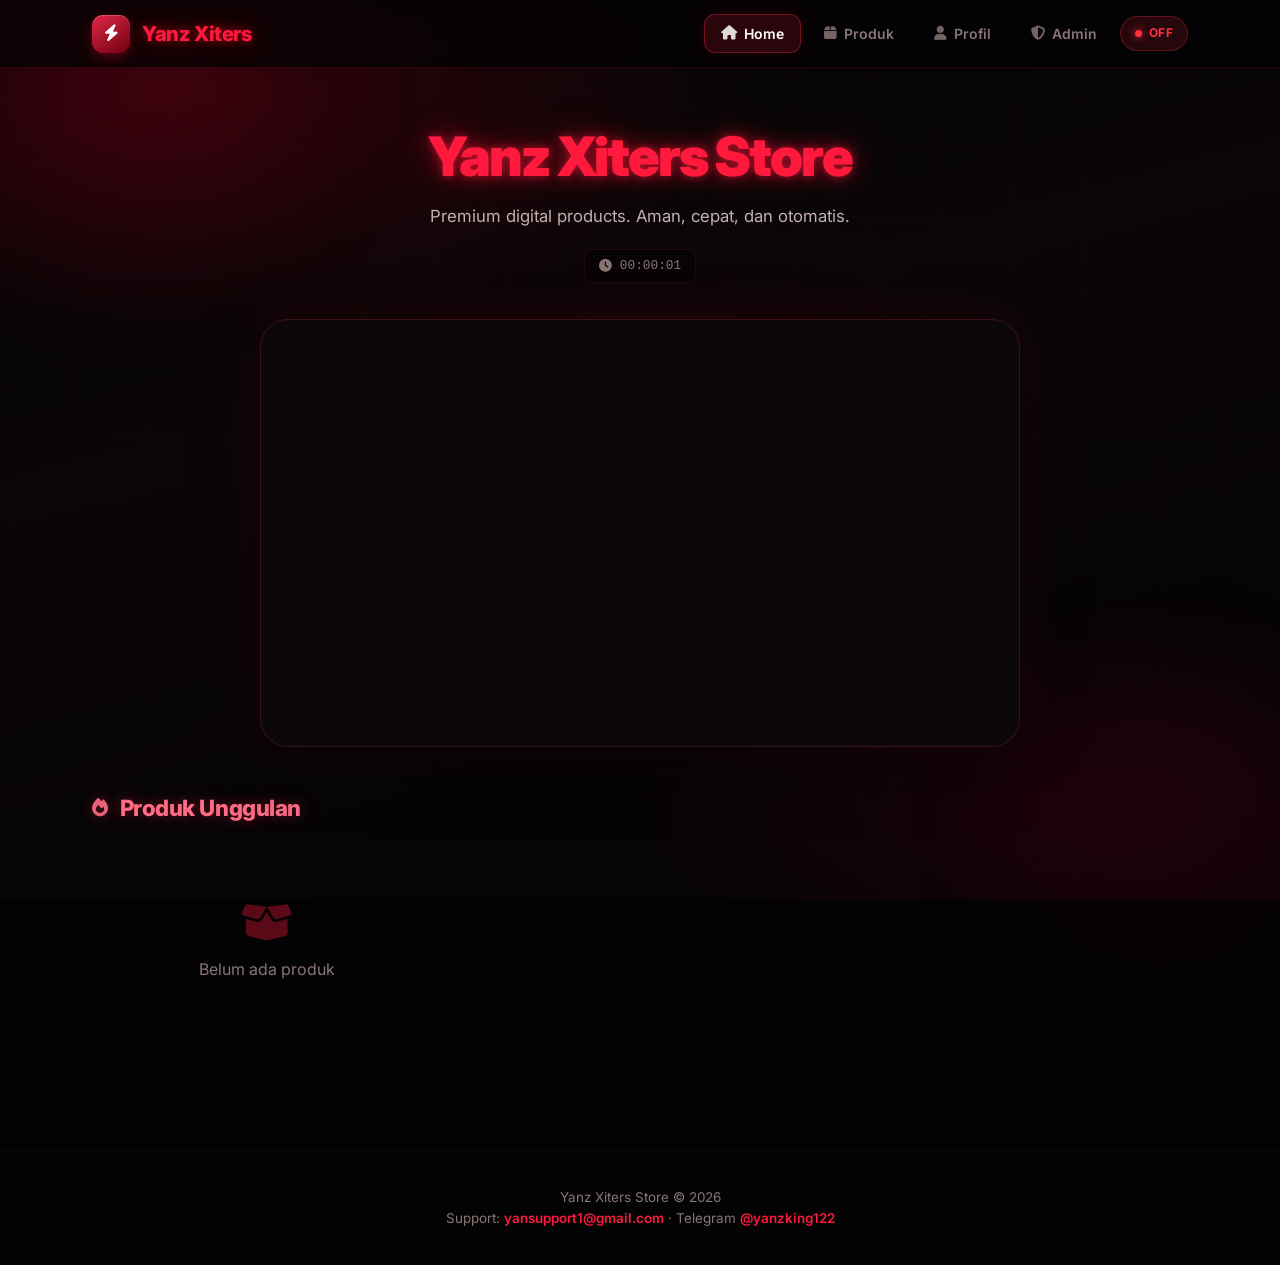
==== commit 5908029f: "Last Sync: 2026-09-05 18:31 (Mobile)" ====
--- a/index.html
+++ b/index.html
@@ -111,17 +111,36 @@
         <div class="qr-box" id="qrBox">
           <img id="qrImg" src="" alt="QR Payment" />
         </div>
-        <p style="font-size:0.84rem;color:var(--muted);margin-bottom:18px">Scan QR di atas untuk transfer</p>
+        <div class="qr-actions">
+          <button type="button" class="btn btn-ghost btn-sm" onclick="App.downloadQr()">
+            <i class="fa-solid fa-download"></i> Download QR
+          </button>
+        </div>
+        <div class="qr-timer" id="qrTimer">QR berlaku 15:00</div>
+        <p style="font-size:0.84rem;color:var(--muted);margin-bottom:14px">Scan QR di atas untuk transfer</p>
 
         <div class="form-group">
-          <label>Link Bukti Transfer</label>
-          <input type="text" id="buktiTfUrl" placeholder="https://... (Catbox / Imgur / dll)" />
-        </div>
-        <button class="btn btn-primary btn-block" onclick="App.submitBuktiTf()">
+          <label>Upload Bukti Transfer</label>
+          <div class="dropzone" id="buktiDropzone">
+            <input type="file" id="buktiFileInput" accept="image/jpeg,image/png,image/jpg,image/webp,image/gif" hidden />
+            <div class="dropzone-inner" id="buktiDropInner">
+              <i class="fa-solid fa-cloud-arrow-up"></i>
+              <p>Drop foto di sini atau klik untuk pilih</p>
+              <span>JPG, PNG, JPEG, WEBP (max 3MB)</span>
+            </div>
+            <div class="dropzone-preview" id="buktiPreview" style="display:none">
+              <img id="buktiPreviewImg" alt="Preview" />
+              <button type="button" class="btn btn-ghost btn-sm" id="buktiClearBtn">
+                <i class="fa-solid fa-xmark"></i> Ganti
+              </button>
+            </div>
+          </div>
+        </div>
+        <button class="btn btn-primary btn-block" id="btnSubmitBukti" onclick="App.submitBuktiTf()" disabled>
           <i class="fa-solid fa-paper-plane"></i> Kirim Bukti TF
         </button>
         <p style="margin-top:16px;font-size:0.78rem;color:var(--muted)">
-          Halaman ini tersimpan. Jangan ditutup sampai status berubah.
+          Halaman tersimpan. Jangan ditutup sampai status berubah.
         </p>
         <div id="paymentStatus" class="mt-2"></div>
       </div>
@@ -337,6 +356,14 @@
 
   <div class="toast-container" id="toastContainer"></div>
 
+  <div class="lightbox" id="lightbox" onclick="App.closeLightbox(event)">
+    <button type="button" class="lightbox-close" onclick="App.closeLightbox(event)" aria-label="Tutup">
+      <i class="fa-solid fa-xmark"></i>
+    </button>
+    <img id="lightboxImg" src="" alt="Bukti TF" />
+  </div>
+
+  <script src="js/env.js"></script>
   <script src="config.js"></script>
   <script src="js/firebase.js"></script>
   <script src="js/security.js"></script>
--- a/css/style.css
+++ b/css/style.css
@@ -21,10 +21,10 @@
   --surface: rgba(18, 10, 14, 0.72);
   --surface-2: rgba(28, 14, 18, 0.85);
 
-  --glass: rgba(255, 255, 255, 0.045);
-  --glass-strong: rgba(255, 255, 255, 0.08);
-  --glass-border: rgba(255, 60, 80, 0.22);
-  --glass-border-strong: rgba(255, 70, 90, 0.38);
+  --glass: rgba(255, 255, 255, 0.03);
+  --glass-strong: rgba(255, 255, 255, 0.055);
+  --glass-border: rgba(255, 60, 80, 0.18);
+  --glass-border-strong: rgba(255, 70, 90, 0.32);
 
   --text: #f4ecec;
   --text-dim: #c4b0b0;
@@ -159,8 +159,8 @@
 /* ---------- Liquid Glass ---------- */
 .glass {
   background: var(--glass);
-  backdrop-filter: blur(22px) saturate(170%) brightness(1.06);
-  -webkit-backdrop-filter: blur(22px) saturate(170%) brightness(1.06);
+  backdrop-filter: blur(28px) saturate(180%) brightness(1.08);
+  -webkit-backdrop-filter: blur(28px) saturate(180%) brightness(1.08);
   border: 1px solid var(--glass-border);
   border-radius: var(--radius-lg);
   box-shadow:
@@ -251,77 +251,58 @@
   filter: grayscale(0.3);
 }
 
-/* Primary - thick blood */
+/* Primary - flat no offset */
 .btn-primary {
-  background: linear-gradient(180deg, #e02848 0%, #a01028 45%, #6e0010 100%);
-  box-shadow:
-    0 1px 0 rgba(255, 180, 180, 0.25) inset,
-    0 -2px 0 rgba(0, 0, 0, 0.25) inset,
-    0 6px 0 #3d0008,
-    0 10px 28px rgba(160, 0, 30, 0.5),
-    0 0 20px rgba(255, 26, 61, 0.15);
-  text-shadow: 0 1px 2px rgba(0, 0, 0, 0.4);
+  background: linear-gradient(135deg, #e02848 0%, #8b0018 100%);
+  box-shadow: 0 0 18px rgba(255, 26, 61, 0.22);
+  text-shadow: none;
+  border: 1px solid rgba(255, 100, 120, 0.35);
 }
 
 .btn-primary:hover {
-  transform: translateY(-3px);
-  filter: brightness(1.08);
-  box-shadow:
-    0 1px 0 rgba(255, 200, 200, 0.3) inset,
-    0 -2px 0 rgba(0, 0, 0, 0.2) inset,
-    0 9px 0 #3d0008,
-    0 16px 36px rgba(180, 0, 40, 0.55),
-    0 0 36px rgba(255, 26, 61, 0.3);
+  filter: brightness(1.12);
+  box-shadow: 0 0 26px rgba(255, 26, 61, 0.38);
+  transform: none;
 }
 
 .btn-primary:active {
-  box-shadow:
-    0 1px 0 rgba(255, 180, 180, 0.15) inset,
-    0 2px 0 #3d0008,
-    0 4px 12px rgba(160, 0, 30, 0.4);
-}
-
-/* Success */
+  filter: brightness(0.95);
+  transform: scale(0.98);
+  box-shadow: 0 0 10px rgba(255, 26, 61, 0.18);
+}
+
+/* Success - flat */
 .btn-success {
-  background: linear-gradient(180deg, #00d068 0%, #00994e 50%, #006b36 100%);
-  box-shadow:
-    0 1px 0 rgba(180, 255, 200, 0.25) inset,
-    0 -2px 0 rgba(0, 0, 0, 0.2) inset,
-    0 6px 0 #004d28,
-    0 10px 24px rgba(0, 150, 80, 0.4);
+  background: linear-gradient(135deg, #00c060 0%, #007a40 100%);
+  box-shadow: 0 0 14px rgba(0, 200, 100, 0.22);
+  border: 1px solid rgba(100, 255, 160, 0.28);
 }
 
 .btn-success:hover {
-  transform: translateY(-3px);
-  box-shadow:
-    0 1px 0 rgba(200, 255, 210, 0.3) inset,
-    0 9px 0 #004d28,
-    0 16px 32px rgba(0, 180, 90, 0.45);
-}
-
-/* Danger */
+  filter: brightness(1.1);
+  box-shadow: 0 0 22px rgba(0, 230, 120, 0.32);
+  transform: none;
+}
+
+/* Danger - flat */
 .btn-danger {
-  background: linear-gradient(180deg, #e02030 0%, #9a0010 50%, #5c0008 100%);
-  box-shadow:
-    0 1px 0 rgba(255, 160, 160, 0.2) inset,
-    0 -2px 0 rgba(0, 0, 0, 0.25) inset,
-    0 6px 0 #3a0005,
-    0 10px 24px rgba(140, 0, 20, 0.45);
+  background: linear-gradient(135deg, #e02030 0%, #8a0010 100%);
+  box-shadow: 0 0 14px rgba(200, 0, 30, 0.22);
+  border: 1px solid rgba(255, 100, 100, 0.28);
 }
 
 .btn-danger:hover {
-  transform: translateY(-3px);
-  box-shadow:
-    0 9px 0 #3a0005,
-    0 16px 32px rgba(180, 0, 30, 0.5);
-}
-
-/* Ghost */
+  filter: brightness(1.1);
+  box-shadow: 0 0 22px rgba(255, 40, 60, 0.32);
+  transform: none;
+}
+
+/* Ghost - flat */
 .btn-ghost {
   background: rgba(255, 255, 255, 0.04);
   border: 1.5px solid rgba(255, 70, 90, 0.28);
   color: var(--text-dim);
-  box-shadow: 0 4px 16px rgba(0, 0, 0, 0.25);
+  box-shadow: none;
   min-height: 48px;
 }
 
@@ -329,8 +310,8 @@
   background: rgba(255, 40, 60, 0.12);
   border-color: var(--blood-neon);
   color: #fff;
-  transform: translateY(-2px);
-  box-shadow: 0 8px 24px rgba(255, 26, 61, 0.2);
+  transform: none;
+  box-shadow: 0 0 16px rgba(255, 26, 61, 0.15);
 }
 
 .btn-sm {
@@ -342,16 +323,11 @@
 }
 
 .btn-sm.btn-primary {
-  box-shadow:
-    0 1px 0 rgba(255, 180, 180, 0.2) inset,
-    0 4px 0 #3d0008,
-    0 6px 16px rgba(160, 0, 30, 0.4);
+  box-shadow: 0 0 12px rgba(255, 26, 61, 0.2);
 }
 
 .btn-sm.btn-primary:hover {
-  box-shadow:
-    0 6px 0 #3d0008,
-    0 10px 20px rgba(180, 0, 40, 0.45);
+  box-shadow: 0 0 18px rgba(255, 26, 61, 0.32);
 }
 
 .btn-block {
@@ -868,12 +844,20 @@
 }
 
 /* ---------- Admin Login (dedicated feel) ---------- */
+#adminLogin,
 .admin-login-wrap {
   min-height: calc(100vh - 140px);
   display: flex;
   align-items: center;
   justify-content: center;
   padding: 40px 20px;
+  width: 100%;
+  box-sizing: border-box;
+}
+
+#adminPanel {
+  display: none;
+  width: 100%;
 }
 
 .admin-login-card {
@@ -883,6 +867,7 @@
   text-align: center;
   position: relative;
   overflow: hidden;
+  animation: fadeUp 0.55s var(--ease-out) both;
 }
 
 .admin-login-card::before {
@@ -1310,3 +1295,317 @@
 ::-webkit-scrollbar-thumb:hover {
   background: rgba(255, 40, 60, 0.4);
 }
+
+/* ========== RESPONSIVE FINAL ========== */
+@media (max-width: 900px) {
+  .container { padding: 0 14px; }
+  .hero { padding: 36px 0 24px; }
+  .hero h1 { font-size: 1.85rem; }
+  .products-grid {
+    grid-template-columns: repeat(auto-fill, minmax(260px, 1fr));
+    gap: 16px;
+  }
+  .admin-layout {
+    grid-template-columns: 1fr;
+    gap: 16px;
+    padding-top: 16px;
+  }
+  .admin-sidebar {
+    position: static;
+    padding: 14px 10px;
+  }
+  .admin-menu {
+    flex-direction: row;
+    flex-wrap: wrap;
+    gap: 6px;
+  }
+  .admin-menu-btn {
+    width: auto;
+    flex: 1 1 calc(50% - 6px);
+    min-width: 120px;
+    justify-content: center;
+    padding: 12px 10px;
+    font-size: 0.82rem;
+  }
+  .admin-menu-btn.active { box-shadow: none; }
+  .table-wrap { font-size: 0.8rem; }
+  th, td { padding: 10px 8px; }
+}
+
+@media (max-width: 640px) {
+  .header { padding: 10px 0; }
+  .header-inner {
+    flex-direction: column;
+    align-items: stretch;
+    gap: 10px;
+  }
+  .logo { justify-content: center; }
+  .nav {
+    justify-content: center;
+    width: 100%;
+    gap: 4px;
+  }
+  .nav-btn {
+    flex: 1;
+    justify-content: center;
+    padding: 10px 8px;
+    font-size: 0.78rem;
+  }
+  .nav-btn span { display: inline !important; }
+  .status-badge {
+    width: 100%;
+    justify-content: center;
+    margin-top: 4px;
+  }
+  .hero h1 { font-size: 1.55rem; }
+  .hero p { font-size: 0.92rem; }
+  .video-box {
+    border-radius: 14px;
+    margin-bottom: 28px;
+  }
+  .products-grid {
+    grid-template-columns: 1fr;
+    gap: 14px;
+    padding-bottom: 40px;
+  }
+  .product-body { padding: 14px; }
+  .btn {
+    min-height: 48px;
+    padding: 0 18px;
+    font-size: 0.9rem;
+  }
+  .btn-sm {
+    min-height: 36px;
+    padding: 0 12px;
+  }
+  .payment-wrap,
+  .admin-login-card,
+  .profile-card {
+    margin: 16px auto;
+    padding: 22px 16px;
+    border-radius: 16px;
+  }
+  .qr-box img { width: 180px; height: 180px; }
+  .order-info { font-size: 0.82rem; }
+  .admin-login-icon {
+    width: 60px;
+    height: 60px;
+  }
+  .admin-login-icon i { font-size: 1.4rem; }
+  .footer { padding: 24px 12px; font-size: 0.8rem; }
+  .toast-container {
+    left: 12px;
+    right: 12px;
+    bottom: 16px;
+  }
+  .toast { max-width: 100%; }
+}
+
+@media (max-width: 380px) {
+  .nav-btn span { font-size: 0.72rem; }
+  .logo { font-size: 1.1rem; }
+  .logo-mark { width: 32px; height: 32px; }
+}
+
+/* Pastikan view active selalu terlihat */
+.view.active {
+  display: block !important;
+  visibility: visible !important;
+  opacity: 1 !important;
+}
+
+
+/* ========== Dropzone bukti TF ========== */
+.dropzone {
+  border: 2px dashed rgba(255, 60, 80, 0.35);
+  border-radius: 16px;
+  padding: 28px 16px;
+  text-align: center;
+  cursor: pointer;
+  transition: all 0.25s ease;
+  background: rgba(0,0,0,0.25);
+  margin-bottom: 16px;
+}
+.dropzone:hover,
+.dropzone.dragover {
+  border-color: var(--blood-neon);
+  background: rgba(255, 26, 61, 0.08);
+  box-shadow: 0 0 24px rgba(255, 26, 61, 0.15);
+}
+.dropzone i {
+  font-size: 2rem;
+  color: var(--blood-neon);
+  opacity: 0.7;
+  display: block;
+  margin-bottom: 10px;
+}
+.dropzone p {
+  color: var(--muted);
+  font-size: 0.88rem;
+  margin: 0;
+}
+.dropzone .hint {
+  font-size: 0.75rem;
+  color: var(--muted-2);
+  margin-top: 6px;
+}
+.dropzone-preview {
+  margin-top: 14px;
+  display: none;
+}
+.dropzone-preview.show { display: block; }
+.dropzone-preview img {
+  max-width: 100%;
+  max-height: 200px;
+  border-radius: 12px;
+  border: 1px solid rgba(255,50,70,0.25);
+  cursor: zoom-in;
+}
+
+/* QR timer */
+.qr-timer {
+  display: inline-flex;
+  align-items: center;
+  gap: 8px;
+  margin-top: 12px;
+  padding: 8px 14px;
+  border-radius: 10px;
+  background: rgba(255, 179, 0, 0.1);
+  border: 1px solid rgba(255, 179, 0, 0.25);
+  color: var(--warning);
+  font-size: 0.85rem;
+  font-weight: 600;
+  font-family: ui-monospace, monospace;
+}
+.qr-timer.expired {
+  background: rgba(255, 48, 64, 0.12);
+  border-color: rgba(255, 48, 64, 0.3);
+  color: var(--danger);
+}
+
+/* Lightbox zoom */
+.lightbox {
+  position: fixed;
+  inset: 0;
+  z-index: 500;
+  background: rgba(0,0,0,0.92);
+  display: none;
+  align-items: center;
+  justify-content: center;
+  padding: 20px;
+  cursor: zoom-out;
+}
+.lightbox.show { display: flex; }
+.lightbox img {
+  max-width: 96%;
+  max-height: 92vh;
+  border-radius: 12px;
+  box-shadow: 0 20px 60px rgba(0,0,0,0.6);
+  object-fit: contain;
+}
+.lightbox-close {
+  position: absolute;
+  top: 16px;
+  right: 20px;
+  background: rgba(255,255,255,0.1);
+  border: none;
+  color: #fff;
+  width: 44px;
+  height: 44px;
+  border-radius: 50%;
+  font-size: 1.3rem;
+  cursor: pointer;
+}
+
+/* Admin bukti thumb */
+.bukti-thumb {
+  width: 48px;
+  height: 48px;
+  object-fit: cover;
+  border-radius: 8px;
+  cursor: zoom-in;
+  border: 1px solid rgba(255,50,70,0.3);
+  vertical-align: middle;
+}
+
+/* Struk box */
+.struk-box {
+  background: rgba(0,0,0,0.35);
+  border: 1px solid rgba(255,50,70,0.15);
+  border-radius: 12px;
+  padding: 16px;
+  font-family: ui-monospace, monospace;
+  font-size: 0.82rem;
+  white-space: pre-wrap;
+  text-align: left;
+  margin: 14px 0;
+  color: var(--text-dim);
+}
+
+/* Admin panel tighter */
+.admin-sidebar {
+  border-radius: var(--radius);
+}
+.admin-layout {
+  align-items: start;
+}
+
+/* Dropzone aligned with HTML */
+#buktiDropzone.dropzone,
+.dropzone {
+  border: 2px dashed rgba(255, 60, 80, 0.35);
+  border-radius: 16px;
+  padding: 22px 16px;
+  text-align: center;
+  cursor: pointer;
+  transition: all 0.25s ease;
+  background: rgba(0, 0, 0, 0.22);
+}
+#buktiDropzone.dropzone:hover,
+.dropzone.dragover {
+  border-color: #ff1a3d;
+  background: rgba(255, 26, 61, 0.08);
+}
+.dropzone-inner i {
+  font-size: 1.8rem;
+  color: #ff1a3d;
+  opacity: 0.75;
+  display: block;
+  margin-bottom: 8px;
+}
+.dropzone-inner p {
+  color: #a89898;
+  font-size: 0.88rem;
+  margin: 0 0 4px;
+}
+.dropzone-inner span {
+  font-size: 0.72rem;
+  color: #5c4a4a;
+}
+.dropzone-preview {
+  margin-top: 8px;
+}
+.dropzone-preview img {
+  width: 100%;
+  max-height: 200px;
+  object-fit: contain;
+  border-radius: 10px;
+  cursor: zoom-in;
+  background: #0a0a0a;
+  margin-bottom: 8px;
+}
+
+.qr-actions {
+  margin: 10px 0 4px;
+  display: flex;
+  justify-content: center;
+  gap: 8px;
+}
+
+/* Flatten remaining thick button offsets */
+.btn-success, .btn-danger {
+  box-shadow: 0 4px 16px rgba(0,0,0,0.3) !important;
+}
+.btn-success:hover, .btn-danger:hover {
+  transform: translateY(-2px);
+}
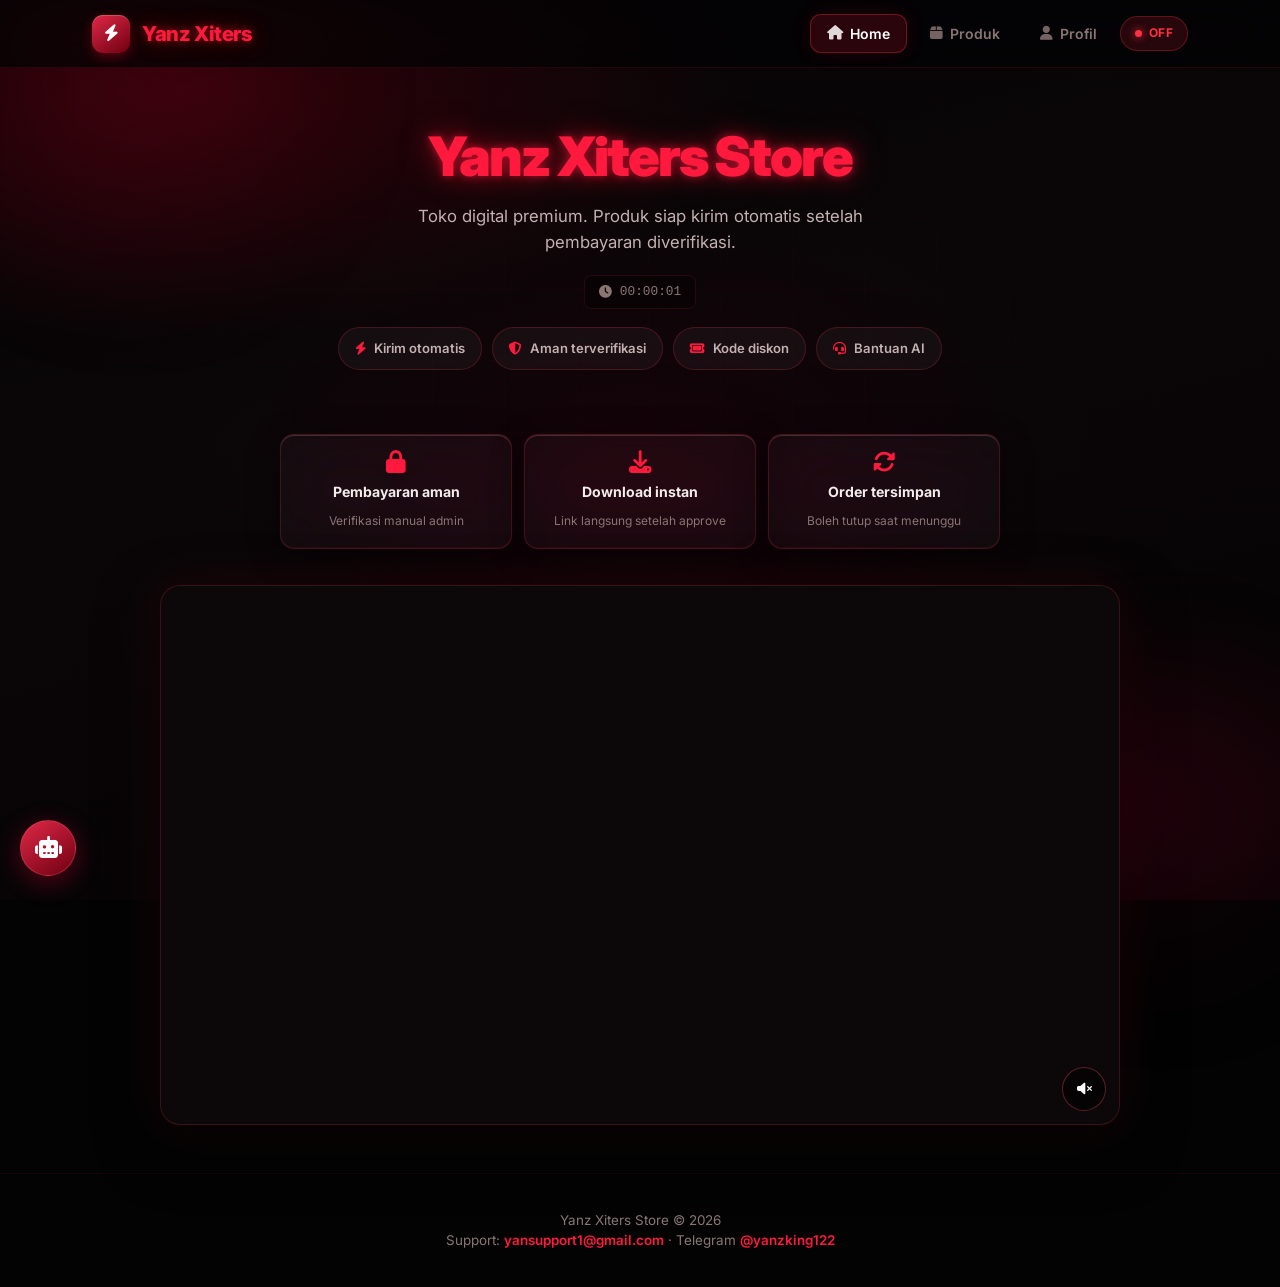
==== commit 7431f898: "Last Sync: 2026-09-06 15:27 (Mobile)" ====
--- a/index.html
+++ b/index.html
@@ -19,7 +19,7 @@
 
   <header class="header" id="mainHeader">
     <div class="container header-inner">
-      <a class="logo" onclick="App.showView('home')">
+      <a class="logo" id="mainLogo" href="javascript:void(0)">
         <span class="logo-mark"><i class="fa-solid fa-bolt"></i></span>
         <span class="neon">Yanz Xiters</span>
       </a>
@@ -33,9 +33,6 @@
         <button class="nav-btn" data-view="profile" onclick="App.showView('profile')">
           <i class="fa-solid fa-user"></i><span>Profil</span>
         </button>
-        <button class="nav-btn" data-view="admin" onclick="App.showView('admin')">
-          <i class="fa-solid fa-shield-halved"></i><span>Admin</span>
-        </button>
         <span id="globalStatus" class="status-badge status-off">
           <span class="dot"></span> OFF
         </span>
@@ -49,36 +46,61 @@
     <section id="view-home" class="view active">
       <div class="hero">
         <h1 class="neon">Yanz Xiters Store</h1>
-        <p>Premium digital products. Aman, cepat, dan otomatis.</p>
+        <p>Toko digital premium. Produk siap kirim otomatis setelah pembayaran diverifikasi.</p>
         <div class="running-time" id="runningTime">
           <i class="fa-solid fa-clock"></i>
           <span>00:00:00</span>
         </div>
-      </div>
-
-      <div class="video-box glass" id="dashboardVideoBox">
+        <div class="feature-row">
+          <span class="feature-chip"><i class="fa-solid fa-bolt"></i> Kirim otomatis</span>
+          <span class="feature-chip"><i class="fa-solid fa-shield-halved"></i> Aman terverifikasi</span>
+          <span class="feature-chip"><i class="fa-solid fa-ticket"></i> Kode diskon</span>
+          <span class="feature-chip"><i class="fa-solid fa-headset"></i> Bantuan AI</span>
+        </div>
+      </div>
+      <div class="trust-bar">
+        <div class="trust-item glass">
+          <i class="fa-solid fa-lock"></i>
+          <strong>Pembayaran aman</strong>
+          <span>Verifikasi manual admin</span>
+        </div>
+        <div class="trust-item glass">
+          <i class="fa-solid fa-download"></i>
+          <strong>Download instan</strong>
+          <span>Link langsung setelah approve</span>
+        </div>
+        <div class="trust-item glass">
+          <i class="fa-solid fa-rotate"></i>
+          <strong>Order tersimpan</strong>
+          <span>Boleh tutup saat menunggu</span>
+        </div>
+      </div>
+
+      <div class="video-box-wrap"><div class="video-box glass" id="dashboardVideoBox">
         <div class="video-placeholder">
           <i class="fa-solid fa-play"></i>
           <span>Video Dashboard (atur di config.js)</span>
         </div>
       </div>
-
+      <button type="button" class="video-audio-btn" id="videoAudioBtn" onclick="App.toggleVideoAudio()" title="Mute/Unmute">
+        <i class="fa-solid fa-volume-xmark" id="videoAudioIcon"></i>
+      </button>
+      </div>
+
+      </div>
+    </section>
+
+    <!-- PRODUCTS -->
+        <section id="view-products" class="view">
       <h2 class="section-title neon-soft">
-        <i class="fa-solid fa-fire"></i> Produk Unggulan
+        <i class="fa-solid fa-boxes-stacked"></i> Produk Berbayar
       </h2>
-      <div class="products-grid" id="homeProducts">
-        <div class="loader"></div>
-      </div>
-    </section>
-
-    <!-- PRODUCTS -->
-    <section id="view-products" class="view">
+      <div class="products-grid" id="paidProducts"></div>
       <h2 class="section-title neon-soft" style="margin-top:36px">
-        <i class="fa-solid fa-boxes-stacked"></i> Semua Produk
+        <i class="fa-solid fa-gift"></i> Produk Gratis
       </h2>
-      <div class="products-grid" id="allProducts">
-        <div class="loader"></div>
-      </div>
+      <p style="text-align:center;color:var(--muted);font-size:0.9rem;margin:-8px 0 18px">Follow TikTok &amp; join saluran untuk klaim</p>
+      <div class="products-grid" id="freeProducts"></div>
     </section>
 
     <!-- PROFILE -->
@@ -100,6 +122,25 @@
       </div>
     </section>
 
+    
+    <!-- FREE CLAIM -->
+    <section id="view-free" class="view">
+      <div class="payment-wrap glass" style="max-width:480px;margin:36px auto">
+        <h2 class="neon"><i class="fa-solid fa-gift"></i> Produk Gratis</h2>
+        <p id="freeProductName" style="color:var(--muted);margin-bottom:16px">Ikuti langkah berikut untuk mendapatkan download</p>
+        <div class="order-info" id="freeSteps">
+          <div><span>1. Follow TikTok</span><span><a href="https://www.tiktok.com/@yanzking1222" target="_blank" rel="noopener" style="color:var(--blood-neon)">@yanzking1222</a></span></div>
+          <div><span>2. Join Saluran WA</span><span><a href="https://whatsapp.com/channel/0029VbCOBUF3AzNaDiTKoO2v" target="_blank" rel="noopener" style="color:var(--blood-neon)">Buka saluran</a></span></div>
+        </div>
+        <p style="font-size:0.85rem;color:var(--muted);margin:16px 0">Setelah follow & join, klik tombol di bawah.</p>
+        <button class="btn btn-primary btn-block" id="btnClaimFree" onclick="App.claimFree()">
+          <i class="fa-solid fa-download"></i> Saya sudah follow & join — Ambil Download
+        </button>
+        <div id="freeResult" class="mt-2"></div>
+        <button class="btn btn-ghost btn-block" style="margin-top:12px" onclick="App.showView('products')">Kembali ke Produk</button>
+      </div>
+    </section>
+
     <!-- PAYMENT -->
     <section id="view-payment" class="view">
       <div class="payment-wrap glass">
@@ -119,6 +160,14 @@
         <div class="qr-timer" id="qrTimer">QR berlaku 15:00</div>
         <p style="font-size:0.84rem;color:var(--muted);margin-bottom:14px">Scan QR di atas untuk transfer</p>
 
+        <div class="form-group">
+          <label>Kode Diskon (opsional)</label>
+          <div style="display:flex;gap:8px">
+            <input type="text" id="promoCodeInput" placeholder="Masukkan kode" style="flex:1;text-transform:uppercase" />
+            <button type="button" class="btn btn-ghost btn-sm" onclick="App.applyPromo()">Terapkan</button>
+          </div>
+          <p id="promoMsg" style="font-size:0.8rem;margin-top:6px;color:var(--muted)"></p>
+        </div>
         <div class="form-group">
           <label>Upload Bukti Transfer</label>
           <div class="dropzone" id="buktiDropzone">
@@ -140,7 +189,7 @@
           <i class="fa-solid fa-paper-plane"></i> Kirim Bukti TF
         </button>
         <p style="margin-top:16px;font-size:0.78rem;color:var(--muted)">
-          Halaman tersimpan. Jangan ditutup sampai status berubah.
+          Boleh tutup halaman. Status tersimpan otomatis — kembali kapan saja untuk cek.
         </p>
         <div id="paymentStatus" class="mt-2"></div>
       </div>
@@ -192,6 +241,9 @@
               <button class="admin-menu-btn" data-section="status" onclick="App.showAdminSection('status')">
                 <i class="fa-solid fa-toggle-on"></i> Status ON/OFF
               </button>
+              <button class="admin-menu-btn" data-section="promos" onclick="App.showAdminSection('promos')">
+                <i class="fa-solid fa-ticket"></i> Kode Diskon
+              </button>
               <button class="admin-menu-btn" data-section="keys" onclick="App.showAdminSection('keys')">
                 <i class="fa-solid fa-key"></i> Keys
               </button>
@@ -208,7 +260,7 @@
 
             <div id="admin-orders" class="admin-section active">
               <h2 class="section-title"><i class="fa-solid fa-receipt"></i> Bukti Transfer</h2>
-              <div class="table-wrap glass">
+              <div class="table-wrap glass desktop-table">
                 <table>
                   <thead>
                     <tr>
@@ -226,6 +278,7 @@
                   </tbody>
                 </table>
               </div>
+              <div class="orders-cards" id="ordersCards"></div>
             </div>
 
             <div id="admin-products" class="admin-section">
@@ -273,6 +326,9 @@
                   <input type="text" id="pVideo" placeholder="https://files.catbox.moe/xxx.mp4" />
                 </div>
                 <div class="form-group">
+                  <label><input type="checkbox" id="pIsFree" /> Produk GRATIS (follow TikTok + join saluran, tanpa bayar)</label>
+                </div>
+                <div class="form-group">
                   <label>Diskon % (0 = tidak diskon)</label>
                   <input type="number" id="pDiscount" placeholder="0" min="0" max="99" />
                 </div>
@@ -306,6 +362,40 @@
                     <i class="fa-solid fa-power-off"></i> OFF
                   </button>
                 </div>
+              </div>
+            </div>
+
+            
+            <div id="admin-promos" class="admin-section">
+              <h2 class="section-title"><i class="fa-solid fa-ticket"></i> Kode Diskon</h2>
+              <div class="glass" style="padding:24px;max-width:520px;margin-bottom:20px">
+                <div class="form-group">
+                  <label>Kode</label>
+                  <input type="text" id="promoCode" placeholder="HEMAT20" style="text-transform:uppercase" />
+                </div>
+                <div class="form-group">
+                  <label>Diskon %</label>
+                  <input type="number" id="promoPercent" placeholder="20" min="1" max="90" />
+                </div>
+                <div class="form-group">
+                  <label>Limit pemakaian (total)</label>
+                  <input type="number" id="promoLimit" placeholder="50" min="1" />
+                </div>
+                <div class="form-group">
+                  <label>Berlaku sampai (tanggal)</label>
+                  <input type="date" id="promoExp" />
+                </div>
+                <button class="btn btn-primary" onclick="App.savePromo()">
+                  <i class="fa-solid fa-plus"></i> Buat Kode
+                </button>
+              </div>
+              <div class="table-wrap glass">
+                <table>
+                  <thead>
+                    <tr><th>Kode</th><th>%</th><th>Pakai/Limit</th><th>Exp</th><th>Aksi</th></tr>
+                  </thead>
+                  <tbody id="promosTableBody"></tbody>
+                </table>
               </div>
             </div>
 
@@ -354,6 +444,23 @@
     <p>Support: <a href="mailto:yansupport1@gmail.com">yansupport1@gmail.com</a> · Telegram <a href="https://t.me/yanzking122" target="_blank">@yanzking122</a></p>
   </footer>
 
+  <!-- AI Assistant -->
+  <div id="aiFab" class="ai-fab" onclick="App.toggleAi()" title="Bantuan">
+    <i class="fa-solid fa-robot"></i>
+  </div>
+  <div id="aiAssistant" class="ai-panel glass" style="display:none">
+    <div class="ai-header">
+      <strong><i class="fa-solid fa-robot"></i> Asisten Belanja</strong>
+      <button type="button" class="ai-close" onclick="App.toggleAi()"><i class="fa-solid fa-xmark"></i></button>
+    </div>
+    <div class="ai-messages" id="aiMessages">
+      <div class="ai-bubble bot">Halo! Saya bantu proses pembelian. Tanya saja: cara bayar, kode diskon, status order, atau pilih produk.</div>
+    </div>
+    <div class="ai-input-row">
+      <input type="text" id="aiInput" placeholder="Ketik pertanyaan..." onkeydown="if(event.key==='Enter')App.sendAi()" />
+      <button type="button" class="btn btn-primary btn-sm" onclick="App.sendAi()"><i class="fa-solid fa-paper-plane"></i></button>
+    </div>
+  </div>
   <div class="toast-container" id="toastContainer"></div>
 
   <div class="lightbox" id="lightbox" onclick="App.closeLightbox(event)">
@@ -363,7 +470,6 @@
     <img id="lightboxImg" src="" alt="Bukti TF" />
   </div>
 
-  <script src="js/env.js"></script>
   <script src="config.js"></script>
   <script src="js/firebase.js"></script>
   <script src="js/security.js"></script>
--- a/css/style.css
+++ b/css/style.css
@@ -1609,3 +1609,476 @@
 .btn-success:hover, .btn-danger:hover {
   transform: translateY(-2px);
 }
+
+/* AI Assistant */
+.ai-fab {
+  position: fixed;
+  bottom: 24px;
+  left: 20px;
+  z-index: 350;
+  width: 56px;
+  height: 56px;
+  border-radius: 50%;
+  background: linear-gradient(145deg, #e02848, #6e0010);
+  color: #fff;
+  display: flex;
+  align-items: center;
+  justify-content: center;
+  font-size: 1.35rem;
+  cursor: pointer;
+  box-shadow: 0 6px 24px rgba(180, 0, 40, 0.45);
+  border: 1px solid rgba(255, 100, 120, 0.3);
+  transition: transform 0.2s ease;
+}
+.ai-fab:hover { transform: scale(1.06); }
+
+.ai-panel {
+  position: fixed;
+  bottom: 90px;
+  left: 16px;
+  z-index: 360;
+  width: min(360px, calc(100vw - 32px));
+  max-height: 420px;
+  display: flex;
+  flex-direction: column;
+  padding: 0;
+  overflow: hidden;
+  border-radius: 18px;
+}
+.ai-header {
+  display: flex;
+  justify-content: space-between;
+  align-items: center;
+  padding: 14px 16px;
+  border-bottom: 1px solid rgba(255, 50, 70, 0.15);
+  font-size: 0.95rem;
+}
+.ai-close {
+  background: none;
+  border: none;
+  color: var(--muted);
+  cursor: pointer;
+  font-size: 1.1rem;
+}
+.ai-messages {
+  flex: 1;
+  overflow-y: auto;
+  padding: 14px;
+  display: flex;
+  flex-direction: column;
+  gap: 10px;
+  max-height: 280px;
+}
+.ai-bubble {
+  padding: 10px 14px;
+  border-radius: 14px;
+  font-size: 0.88rem;
+  line-height: 1.45;
+  max-width: 90%;
+}
+.ai-bubble.bot {
+  background: rgba(255, 40, 60, 0.12);
+  border: 1px solid rgba(255, 50, 70, 0.2);
+  align-self: flex-start;
+}
+.ai-bubble.user {
+  background: rgba(255, 255, 255, 0.08);
+  align-self: flex-end;
+}
+.ai-input-row {
+  display: flex;
+  gap: 8px;
+  padding: 12px;
+  border-top: 1px solid rgba(255, 50, 70, 0.12);
+}
+.ai-input-row input {
+  flex: 1;
+  padding: 10px 12px;
+  border-radius: 10px;
+  border: 1px solid rgba(255, 60, 80, 0.25);
+  background: rgba(0, 0, 0, 0.35);
+  color: #fff;
+  font-size: 0.9rem;
+  outline: none;
+}
+
+/* Feature chips home */
+.feature-row {
+  display: flex;
+  flex-wrap: wrap;
+  gap: 10px;
+  justify-content: center;
+  margin: 18px 0 28px;
+}
+.feature-chip {
+  display: inline-flex;
+  align-items: center;
+  gap: 8px;
+  padding: 10px 16px;
+  border-radius: 999px;
+  font-size: 0.82rem;
+  font-weight: 600;
+  background: rgba(255, 255, 255, 0.04);
+  border: 1px solid rgba(255, 60, 80, 0.2);
+  color: var(--text-dim);
+}
+.feature-chip i { color: var(--blood-neon); }
+
+.trust-bar {
+  display: grid;
+  grid-template-columns: repeat(3, 1fr);
+  gap: 12px;
+  margin: 0 auto 36px;
+  max-width: 720px;
+}
+.trust-item {
+  text-align: center;
+  padding: 16px 10px;
+  border-radius: 14px;
+}
+.trust-item i {
+  font-size: 1.4rem;
+  color: var(--blood-neon);
+  margin-bottom: 8px;
+  display: block;
+}
+.trust-item strong {
+  display: block;
+  font-size: 0.88rem;
+  margin-bottom: 4px;
+}
+.trust-item span {
+  font-size: 0.75rem;
+  color: var(--muted);
+}
+
+@media (max-width: 640px) {
+  .trust-bar { grid-template-columns: 1fr; }
+  .ai-fab { bottom: 18px; left: 14px; width: 50px; height: 50px; }
+}
+
+/* Dashboard video - besar di atas */
+#view-home .video-box {
+  max-width: 100%;
+  width: 100%;
+  aspect-ratio: 16 / 9;
+  min-height: 220px;
+  margin: 0 auto 28px;
+  border-radius: 20px;
+}
+@media (min-width: 768px) {
+  #view-home .video-box {
+    min-height: 360px;
+    max-width: 960px;
+  }
+}
+@media (min-width: 1100px) {
+  #view-home .video-box {
+    min-height: 420px;
+  }
+}
+
+.video-box-wrap {
+  position: relative;
+  max-width: 960px;
+  margin: 0 auto 28px;
+}
+.video-audio-btn {
+  position: absolute;
+  right: 14px;
+  bottom: 14px;
+  z-index: 5;
+  width: 44px;
+  height: 44px;
+  border-radius: 50%;
+  border: 1px solid rgba(255,80,100,0.35);
+  background: rgba(0,0,0,0.55);
+  color: #fff;
+  cursor: pointer;
+  display: flex;
+  align-items: center;
+  justify-content: center;
+  backdrop-filter: blur(8px);
+}
+.video-audio-btn:hover { background: rgba(180,0,40,0.7); }
+
+/* QR lebih besar */
+.qr-box {
+  padding: 20px !important;
+}
+.qr-box img,
+#qrImg {
+  width: 280px !important;
+  height: 280px !important;
+  max-width: 85vw;
+  max-height: 85vw;
+  object-fit: contain;
+}
+@media (min-width: 480px) {
+  .qr-box img, #qrImg {
+    width: 300px !important;
+    height: 300px !important;
+  }
+}
+
+/* Admin orders table horizontal scroll */
+#admin-orders .table-wrap {
+  overflow-x: auto;
+  -webkit-overflow-scrolling: touch;
+  max-width: 100%;
+}
+#admin-orders table {
+  min-width: 820px;
+}
+#admin-orders td, #admin-orders th {
+  white-space: nowrap;
+}
+#admin-orders td:nth-child(5) {
+  white-space: normal;
+}
+
+.badge-free {
+  background: rgba(0, 200, 120, 0.15);
+  color: #00e676;
+  font-size: 0.72rem;
+  padding: 3px 8px;
+  border-radius: 6px;
+  font-weight: 700;
+}
+
+/* ===== Admin Bukti TF - fix offset & responsive ===== */
+#view-admin .container,
+#view-admin {
+  overflow-x: hidden;
+  max-width: 100%;
+}
+
+.admin-layout {
+  display: grid !important;
+  grid-template-columns: minmax(0, 220px) minmax(0, 1fr) !important;
+  gap: 16px !important;
+  width: 100%;
+  max-width: 100%;
+  box-sizing: border-box;
+  padding: 16px 0 40px !important;
+  overflow: hidden;
+}
+
+.admin-sidebar {
+  min-width: 0;
+  max-width: 100%;
+  position: sticky;
+  top: 80px;
+  align-self: start;
+}
+
+.admin-content {
+  min-width: 0 !important;
+  max-width: 100%;
+  overflow: hidden;
+}
+
+.admin-section {
+  min-width: 0;
+  max-width: 100%;
+}
+
+#admin-orders .table-wrap,
+.table-wrap.glass {
+  display: block;
+  width: 100%;
+  max-width: 100%;
+  overflow-x: auto !important;
+  overflow-y: visible;
+  -webkit-overflow-scrolling: touch;
+  border-radius: 14px;
+  margin: 0;
+  padding: 0;
+  box-sizing: border-box;
+}
+
+#admin-orders table {
+  width: 100%;
+  min-width: 720px;
+  border-collapse: collapse;
+  table-layout: auto;
+}
+
+#admin-orders th,
+#admin-orders td {
+  padding: 10px 12px;
+  font-size: 0.82rem;
+  vertical-align: middle;
+}
+
+#admin-orders td:last-child {
+  position: sticky;
+  right: 0;
+  background: rgba(12, 6, 10, 0.95);
+  z-index: 1;
+  box-shadow: -6px 0 12px rgba(0,0,0,0.25);
+}
+
+/* Card list for mobile instead of broken table */
+.orders-cards {
+  display: none;
+  flex-direction: column;
+  gap: 12px;
+}
+
+.order-card {
+  padding: 14px;
+  border-radius: 14px;
+  text-align: left;
+}
+.order-card .oc-row {
+  display: flex;
+  justify-content: space-between;
+  gap: 8px;
+  padding: 6px 0;
+  font-size: 0.85rem;
+  border-bottom: 1px solid rgba(255,255,255,0.05);
+}
+.order-card .oc-row:last-child { border-bottom: none; }
+.order-card .oc-actions {
+  display: flex;
+  flex-wrap: wrap;
+  gap: 8px;
+  margin-top: 10px;
+}
+.order-card img.bukti-thumb {
+  width: 64px;
+  height: 64px;
+  object-fit: cover;
+  border-radius: 8px;
+  cursor: zoom-in;
+}
+
+@media (max-width: 900px) {
+  .admin-layout {
+    grid-template-columns: 1fr !important;
+  }
+  .admin-sidebar {
+    position: static !important;
+  }
+  .admin-menu {
+    flex-direction: row;
+    flex-wrap: wrap;
+  }
+  .admin-menu-btn {
+    flex: 1 1 auto;
+    min-width: 42%;
+    justify-content: center;
+  }
+}
+
+@media (max-width: 640px) {
+  #admin-orders .table-wrap.desktop-table {
+    display: none !important;
+  }
+  #admin-orders .orders-cards {
+    display: flex !important;
+  }
+  .admin-menu-btn {
+    min-width: 46%;
+    font-size: 0.78rem;
+    padding: 11px 8px;
+  }
+  .container {
+    padding-left: 12px;
+    padding-right: 12px;
+  }
+}
+
+/* Order cards mobile */
+.orders-cards {
+  display: none;
+  flex-direction: column;
+  gap: 14px;
+  margin-top: 12px;
+}
+.order-card {
+  padding: 16px;
+  border-radius: 14px;
+}
+.order-card-row {
+  display: flex;
+  justify-content: space-between;
+  align-items: center;
+  gap: 10px;
+  padding: 6px 0;
+  font-size: 0.88rem;
+  border-bottom: 1px solid rgba(255,255,255,0.05);
+}
+.order-card-bukti {
+  margin: 12px 0;
+  text-align: center;
+}
+.order-card-aksi {
+  display: flex;
+  flex-wrap: wrap;
+  gap: 8px;
+}
+.bukti-thumb {
+  width: 64px;
+  height: 64px;
+  object-fit: cover;
+  border-radius: 10px;
+  cursor: zoom-in;
+  border: 1px solid rgba(255,60,80,0.25);
+}
+.order-card .bukti-thumb {
+  width: 100%;
+  max-width: 220px;
+  height: auto;
+  max-height: 180px;
+}
+
+@media (max-width: 900px) {
+  .admin-layout {
+    grid-template-columns: 1fr !important;
+  }
+  .admin-sidebar {
+    position: relative !important;
+    top: 0 !important;
+    display: flex;
+    flex-wrap: wrap;
+    gap: 6px;
+    padding: 12px !important;
+  }
+  .admin-sidebar-title { width: 100%; margin-bottom: 4px; }
+  .admin-menu {
+    display: flex;
+    flex-wrap: wrap;
+    gap: 6px;
+    width: 100%;
+  }
+  .admin-menu-btn {
+    flex: 1 1 auto;
+    min-width: calc(50% - 6px);
+    font-size: 0.78rem;
+    padding: 10px 8px !important;
+  }
+  #admin-orders .desktop-table {
+    display: none !important;
+  }
+  .orders-cards {
+    display: flex !important;
+  }
+}
+
+@media (min-width: 901px) {
+  .orders-cards { display: none !important; }
+  #admin-orders .desktop-table { display: block !important; }
+}
+
+/* Prevent horizontal page offset */
+html, body {
+  max-width: 100vw;
+  overflow-x: hidden;
+}
+#view-admin, #adminPanel, .admin-content, .admin-section {
+  max-width: 100%;
+  min-width: 0;
+  box-sizing: border-box;
+}
